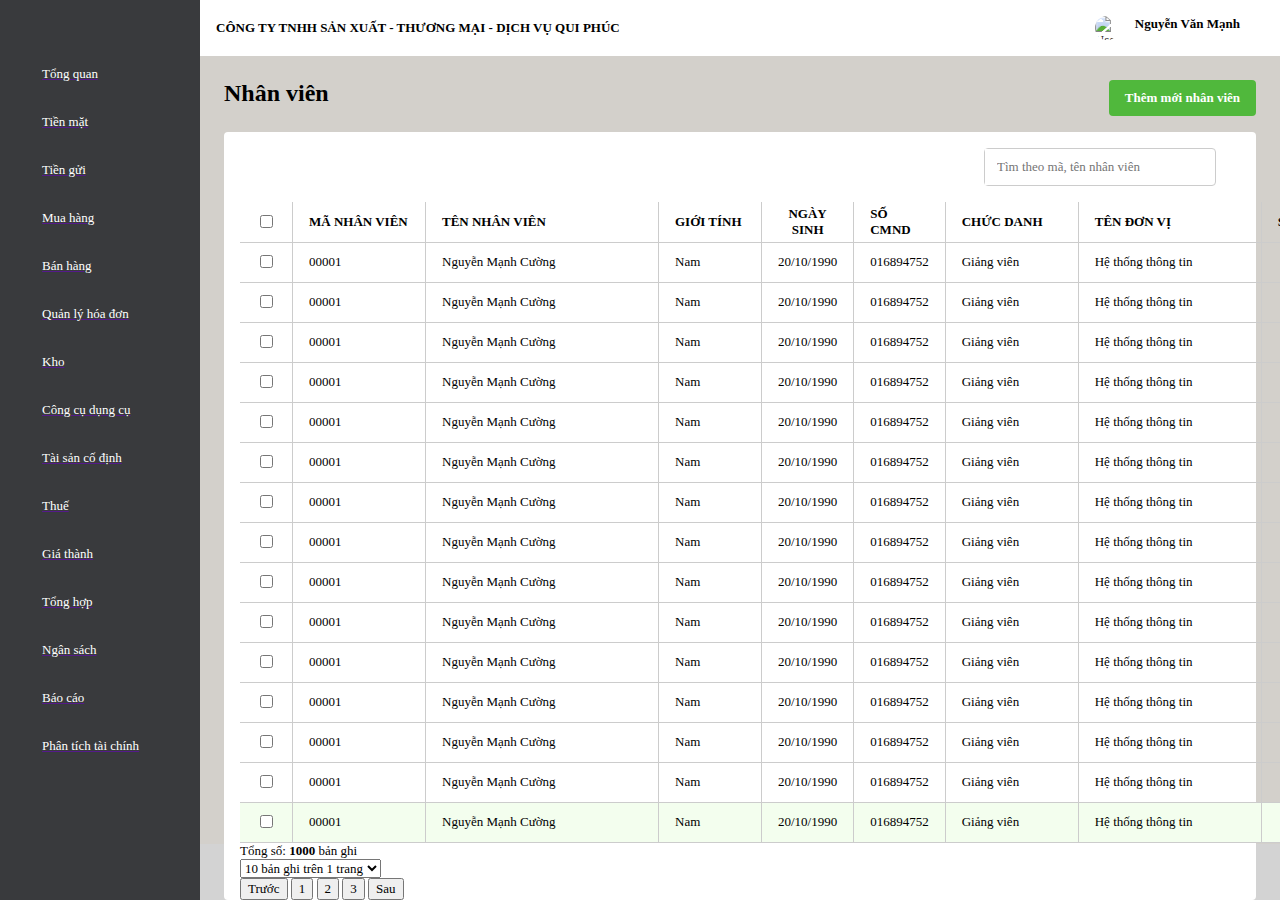
==== index.html @ eeb7179c "backup" ====
<!DOCTYPE html>
<html lang="en">
<head>
    <meta charset="UTF-8">
    <meta http-equiv="X-UA-Compatible" content="IE=edge">
    <meta name="viewport" content="width=device-width, initial-scale=1.0">
    <link rel="stylesheet" href="/css/main.css">
    <title>Document</title>
</head>
<body>
    <div class="header">
        <div class="header-left">
            <div class="sibar"></div>
            <img class="m-logo-icon" src="./assets/img/Logo_Module_TiengViet_White.66947422.svg" alt="">
                <!-- <div class="content-logo">KẾ TOÁN</div> -->
        </div>
        <div class="header-right">
            <div class="m-company-name">
                <div class="m-header-icon m-icon-24 m-icon-three-stripes"></div>
                <div class="m-branch-name">CÔNG TY TNHH SẢN XUẤT - THƯƠNG MẠI - DỊCH VỤ QUI PHÚC</div>
                <div class="m-navbar-icon m-icon-14 m-icon-chevron-down-bold"></div>
            </div>
            <div class="m-user-name">
                <div class="m-navbar-icon m-icon-24 m-icon-bell"></div>
                <img class="m-user-image" src="./assets/img/default-avatar.jpg" alt="User image" />
                <div class="m-user"> Nguyễn Văn Mạnh</div>
                <div class="m-navbar-icon m-icon-14 m-icon-chevron-down"></div>
                        
            </div>
        </div>


    </div>
    <div class="main">
        <div class="navbar">
            <div class="nav-item">
                <a href="" class="m-item-navbar">
                    <div class="m-item-icon m-icon-24 m-icon-dashboard"></div>
                    <div class="m-item-title">Tổng quan</div>
                </a>
            </div>
            <div class="nav-item">
                <a href="" class="m-item-navbar">
                    <div class="m-item-icon m-icon-24 m-icon-cash"></div>
                    <div class="m-item-title">Tiền mặt</div>
                </a>
            </div>
            <div class="nav-item">
                <a href="" class="m-item-navbar">
                    <div class="m-item-icon m-icon-24 m-icon-bank"></div>
                    <div class="m-item-title">Tiền gửi</div>
                </a>
            </div>
            <div class="nav-item">
                <a href="" class="m-item-navbar">
                    <div class="m-item-icon m-icon-24 m-icon-buy"></div>
                    <div class="m-item-title">Mua hàng</div>
                </a>
            </div>
            <div class="nav-item">
                <a href="" class="m-item-navbar">
                    <div class="m-item-icon m-icon-24 m-icon-sale"></div>
                    <div class="m-item-title">Bán hàng</div>
                </a>
            </div>
            <div class="nav-item">
                <a href="" class="m-item-navbar">
                    <div class="m-item-icon m-icon-24 m-icon-invoice"></div>
                    <div class="m-item-title">Quản lý hóa đơn</div>
                </a>
            </div>
            <div class="nav-item">
                <a href="" class="m-item-navbar">
                    <div class="m-item-icon m-icon-24 m-icon-stock"></div>
                    <div class="m-item-title">Kho</div>
                </a>
            </div>
            <div class="nav-item">
                <a href="" class="m-item-navbar">
                    <div class="m-item-icon m-icon-24 m-icon-tools"></div>
                    <div class="m-item-title">Công cụ dụng cụ</div>
                </a>
            </div>
            <div class="nav-item">
                <a href="" class="m-item-navbar">
                    <div class="m-item-icon m-icon-24 m-icon-fixed-assets"></div>
                    <div class="m-item-title">Tài sản cố định</div>
                </a>
            </div>
            <div class="nav-item">
                <a href="" class="m-item-navbar">
                    <div class="m-item-icon m-icon-24 m-icon-tax"></div>
                    <div class="m-item-title">Thuế</div>
                </a>
            </div>
            <div class="nav-item">
                <a href="" class="m-item-navbar">
                    <div class="m-item-icon m-icon-24 m-icon-price"></div>
                    <div class="m-item-title">Giá thành</div>
                </a>
            </div>
            <div class="nav-item">
                <a href="" class="m-item-navbar">
                    <div class="m-item-icon m-icon-24 m-icon-general"></div>
                    <div class="m-item-title">Tổng hợp</div>
                </a>
            </div>
            <div class="nav-item">
                <a href="" class="m-item-navbar">
                    <div class="m-item-icon m-icon-24 m-icon-budget"></div>
                    <div class="m-item-title">Ngân sách</div>
                </a>
            </div>
            <div class="nav-item">
                <a href="" class="m-item-navbar">
                    <div class="m-item-icon m-icon-24 m-icon-report"></div>
                    <div class="m-item-title">Báo cáo</div>
                </a>
            </div>
            <div class="nav-item">
                <a href="" class="m-item-navbar">
                    <div class="m-item-icon m-icon-24 m-icon-finance"></div>
                    <div class="m-item-title">Phân tích tài chính</div>
                </a>
            </div>

        </div>
        <div class="page-content">
            <div class="page-content-header">
                <div class="page-content-title">Nhân viên</div>
                <div class="page-content-insert-btn">
                    <button class="m-button  js-open">Thêm mới nhân viên</button>
                </div>
            </div>
            <div class="page-content-body">
                <div class="table-content" style="margin-top:16px ;">
                    <div class="m-search-area">
                        <div class="m-search-area-content">
                            <input type="text" class="m-border-input" placeholder="Tìm theo mã, tên nhân viên" />
                            <div class="m-icon-after-search m-icon-16 m-icon-search"></div>
                        </div>
                        <div class="m-refresh-btn m-icon-24 m-icon-refresh"></div>
                        
                    </div>
                    
                    <table class="m-table" >
                        <thead>
                            <tr>
                                <th class="text-align-center" >
                                    <input type="checkbox">
                                </th>
                                <th class="text-align-left" style="min-width:100px ;">Mã nhân viên</th>
                                <th class="text-align-left" style="min-width:200px ;" >Tên nhân viên</th>
                                <th class="text-align-left" style="min-width:70px ;">Giới tính</th>
                                <th class="text-align-center">Ngày sinh</th>
                                <th class="text-align-left">Số CMND</th>
                                <th class="text-align-left" style="min-width:100px ;">Chức danh</th>
                                <th class="text-align-left" style="min-width:150px ;">Tên đơn vị</th>
                                <th class="text-align-left" style="min-width:100px ;">Số tài khoản</th>
                                <th class="text-align-left" style="min-width:120px ;">Tên ngân hàng</th>
                                <th class="text-align-left" style="min-width:200px ;" >Chi nhánh ngân hàng</th>
                                <th class="text-align-center" >Chức năng</th>
                            </tr>
                        </thead>
                        <tbody>
                            <tr>
                                <td class="text-align-center">
                                    <input type="checkbox">
                                </td>
                                <td class="text-align-left">00001</td>
                                <td class="text-align-left">Nguyễn Mạnh Cường</td>
                                <td class="text-align-left">Nam</td>
                                <td class="text-align-center">20/10/1990</td>
                                <td class="text-align-left">016894752</td>
                                <td class="text-align-left">Giảng viên</td>
                                <td class="text-align-left">Hệ thống thông tin</td>
                                <td class="text-align-left"></td>
                                <td class="text-align-left"></td>
                                <td class="text-align-left"></td>
                                <td class="text-align-center">
                                    <button>Sửa</button>
                                    <button></button>
                                </td>
                            </tr>
                            <tr>
                                <td class="text-align-center">
                                    <input type="checkbox">
                                </td>
                                <td class="text-align-left">00001</td>
                                <td class="text-align-left">Nguyễn Mạnh Cường</td>
                                <td class="text-align-left">Nam</td>
                                <td class="text-align-center">20/10/1990</td>
                                <td class="text-align-left">016894752</td>
                                <td class="text-align-left">Giảng viên</td>
                                <td class="text-align-left">Hệ thống thông tin</td>
                                <td class="text-align-left"></td>
                                <td class="text-align-left"></td>
                                <td class="text-align-left"></td>
                                <td class="text-align-center">
                                    <button>Sửa</button>
                                    <button></button>
                                </td>
                            </tr>
                            <tr>
                                <td class="text-align-center">
                                    <input type="checkbox">
                                </td>
                                <td class="text-align-left">00001</td>
                                <td class="text-align-left">Nguyễn Mạnh Cường</td>
                                <td class="text-align-left">Nam</td>
                                <td class="text-align-center">20/10/1990</td>
                                <td class="text-align-left">016894752</td>
                                <td class="text-align-left">Giảng viên</td>
                                <td class="text-align-left">Hệ thống thông tin</td>
                                <td class="text-align-left"></td>
                                <td class="text-align-left"></td>
                                <td class="text-align-left"></td>
                                <td class="text-align-center">
                                    <button>Sửa</button>
                                    <button></button>
                                </td>
                            </tr>
                            <tr>
                                <td class="text-align-center">
                                    <input type="checkbox">
                                </td>
                                <td class="text-align-left">00001</td>
                                <td class="text-align-left">Nguyễn Mạnh Cường</td>
                                <td class="text-align-left">Nam</td>
                                <td class="text-align-center">20/10/1990</td>
                                <td class="text-align-left">016894752</td>
                                <td class="text-align-left">Giảng viên</td>
                                <td class="text-align-left">Hệ thống thông tin</td>
                                <td class="text-align-left"></td>
                                <td class="text-align-left"></td>
                                <td class="text-align-left"></td>
                                <td class="text-align-center">
                                    <button>Sửa</button>
                                    <button></button>
                                </td>
                            </tr>
                            <tr>
                                <td class="text-align-center">
                                    <input type="checkbox">
                                </td>
                                <td class="text-align-left">00001</td>
                                <td class="text-align-left">Nguyễn Mạnh Cường</td>
                                <td class="text-align-left">Nam</td>
                                <td class="text-align-center">20/10/1990</td>
                                <td class="text-align-left">016894752</td>
                                <td class="text-align-left">Giảng viên</td>
                                <td class="text-align-left">Hệ thống thông tin</td>
                                <td class="text-align-left"></td>
                                <td class="text-align-left"></td>
                                <td class="text-align-left"></td>
                                <td class="text-align-center">
                                    <button>Sửa</button>
                                    <button></button>
                                </td>
                            </tr>
                            <tr>
                                <td class="text-align-center">
                                    <input type="checkbox">
                                </td>
                                <td class="text-align-left">00001</td>
                                <td class="text-align-left">Nguyễn Mạnh Cường</td>
                                <td class="text-align-left">Nam</td>
                                <td class="text-align-center">20/10/1990</td>
                                <td class="text-align-left">016894752</td>
                                <td class="text-align-left">Giảng viên</td>
                                <td class="text-align-left">Hệ thống thông tin</td>
                                <td class="text-align-left"></td>
                                <td class="text-align-left"></td>
                                <td class="text-align-left"></td>
                                <td class="text-align-center">
                                    <button>Sửa</button>
                                    <button></button>
                                </td>
                            </tr>
                            <tr>
                                <td class="text-align-center">
                                    <input type="checkbox">
                                </td>
                                <td class="text-align-left">00001</td>
                                <td class="text-align-left">Nguyễn Mạnh Cường</td>
                                <td class="text-align-left">Nam</td>
                                <td class="text-align-center">20/10/1990</td>
                                <td class="text-align-left">016894752</td>
                                <td class="text-align-left">Giảng viên</td>
                                <td class="text-align-left">Hệ thống thông tin</td>
                                <td class="text-align-left"></td>
                                <td class="text-align-left"></td>
                                <td class="text-align-left"></td>
                                <td class="text-align-center">
                                    <button>Sửa</button>
                                    <button></button>
                                </td>
                            </tr>
                            <tr>
                                <td class="text-align-center">
                                    <input type="checkbox">
                                </td>
                                <td class="text-align-left">00001</td>
                                <td class="text-align-left">Nguyễn Mạnh Cường</td>
                                <td class="text-align-left">Nam</td>
                                <td class="text-align-center">20/10/1990</td>
                                <td class="text-align-left">016894752</td>
                                <td class="text-align-left">Giảng viên</td>
                                <td class="text-align-left">Hệ thống thông tin</td>
                                <td class="text-align-left"></td>
                                <td class="text-align-left"></td>
                                <td class="text-align-left"></td>
                                <td class="text-align-center">
                                    <button>Sửa</button>
                                    <button></button>
                                </td>
                            </tr>
                            <tr>
                                <td class="text-align-center">
                                    <input type="checkbox">
                                </td>
                                <td class="text-align-left">00001</td>
                                <td class="text-align-left">Nguyễn Mạnh Cường</td>
                                <td class="text-align-left">Nam</td>
                                <td class="text-align-center">20/10/1990</td>
                                <td class="text-align-left">016894752</td>
                                <td class="text-align-left">Giảng viên</td>
                                <td class="text-align-left">Hệ thống thông tin</td>
                                <td class="text-align-left"></td>
                                <td class="text-align-left"></td>
                                <td class="text-align-left"></td>
                                <td class="text-align-center">
                                    <button>Sửa</button>
                                    <button></button>
                                </td>
                            </tr>
                            <tr>
                                <td class="text-align-center">
                                    <input type="checkbox">
                                </td>
                                <td class="text-align-left">00001</td>
                                <td class="text-align-left">Nguyễn Mạnh Cường</td>
                                <td class="text-align-left">Nam</td>
                                <td class="text-align-center">20/10/1990</td>
                                <td class="text-align-left">016894752</td>
                                <td class="text-align-left">Giảng viên</td>
                                <td class="text-align-left">Hệ thống thông tin</td>
                                <td class="text-align-left"></td>
                                <td class="text-align-left"></td>
                                <td class="text-align-left"></td>
                                <td class="text-align-center">
                                    <button>Sửa</button>
                                    <button></button>
                                </td>
                            </tr>
                            <tr>
                                <td class="text-align-center">
                                    <input type="checkbox">
                                </td>
                                <td class="text-align-left">00001</td>
                                <td class="text-align-left">Nguyễn Mạnh Cường</td>
                                <td class="text-align-left">Nam</td>
                                <td class="text-align-center">20/10/1990</td>
                                <td class="text-align-left">016894752</td>
                                <td class="text-align-left">Giảng viên</td>
                                <td class="text-align-left">Hệ thống thông tin</td>
                                <td class="text-align-left"></td>
                                <td class="text-align-left"></td>
                                <td class="text-align-left"></td>
                                <td class="text-align-center">
                                    <button>Sửa</button>
                                    <button></button>
                                </td>
                            </tr>
                            <tr>
                                <td class="text-align-center">
                                    <input type="checkbox">
                                </td>
                                <td class="text-align-left">00001</td>
                                <td class="text-align-left">Nguyễn Mạnh Cường</td>
                                <td class="text-align-left">Nam</td>
                                <td class="text-align-center">20/10/1990</td>
                                <td class="text-align-left">016894752</td>
                                <td class="text-align-left">Giảng viên</td>
                                <td class="text-align-left">Hệ thống thông tin</td>
                                <td class="text-align-left"></td>
                                <td class="text-align-left"></td>
                                <td class="text-align-left"></td>
                                <td class="text-align-center">
                                    <button>Sửa</button>
                                    <button></button>
                                </td>
                            </tr>
                            <tr>
                                <td class="text-align-center">
                                    <input type="checkbox">
                                </td>
                                <td class="text-align-left">00001</td>
                                <td class="text-align-left">Nguyễn Mạnh Cường</td>
                                <td class="text-align-left">Nam</td>
                                <td class="text-align-center">20/10/1990</td>
                                <td class="text-align-left">016894752</td>
                                <td class="text-align-left">Giảng viên</td>
                                <td class="text-align-left">Hệ thống thông tin</td>
                                <td class="text-align-left"></td>
                                <td class="text-align-left"></td>
                                <td class="text-align-left"></td>
                                <td class="text-align-center">
                                    <button>Sửa</button>
                                    <button></button>
                                </td>
                            </tr>
                            <tr>
                                <td class="text-align-center">
                                    <input type="checkbox">
                                </td>
                                <td class="text-align-left">00001</td>
                                <td class="text-align-left">Nguyễn Mạnh Cường</td>
                                <td class="text-align-left">Nam</td>
                                <td class="text-align-center">20/10/1990</td>
                                <td class="text-align-left">016894752</td>
                                <td class="text-align-left">Giảng viên</td>
                                <td class="text-align-left">Hệ thống thông tin</td>
                                <td class="text-align-left"></td>
                                <td class="text-align-left"></td>
                                <td class="text-align-left"></td>
                                <td class="text-align-center">
                                    <button>Sửa</button>
                                    <button></button>
                                </td>
                            </tr>
                            
                            <tr class="m-row-selected">
                                <td class="text-align-center">
                                    <input type="checkbox">
                                </td>
                                <td class="text-align-left">00001</td>
                                <td class="text-align-left">Nguyễn Mạnh Cường</td>
                                <td class="text-align-left">Nam</td>
                                <td class="text-align-center">20/10/1990</td>
                                <td class="text-align-left">016894752</td>
                                <td class="text-align-left">Giảng viên</td>
                                <td class="text-align-left">Hệ thống thông tin</td>
                                <td class="text-align-left"></td>
                                <td class="text-align-left"></td>
                                <td class="text-align-left"></td>
                                <td class="text-align-center">
                                    <button>Sửa</button>
                                    <button></button>
                                </td>
                            </tr>
                        </tbody>
                    </table>
                    <div class="m-paging">
                        <div class="m-paging-left">
                            Tổng số: <b>1000</b> bản ghi
                        </div>
                        <div class="m-paging-right">
                            <div class="m-paging-right-option">
                                <select name="" id="">
                                    <option value="10">10 bản ghi trên 1 trang</option>
                                    <option value="20">20 bản ghi trên 1 trang</option>
                                    <option value="30">30 bản ghi trên 1 trang</option>
                                </select>
                            </div>
                            <div class="m-paging-right-page">
                                <button class="m-btn-first">Trước</button>
                                <button class="m-btn-first selected" >1</button>
                                <button class="m-btn-first">2</button>
                                <button class="m-btn-first">3</button>
                                <button class="m-btn-last ">Sau</button>
                            </div>
                        </div>
                    </div>
                </div>
            </div>
        </div>
        <div class="m-popup" id="popupInsert">
            <div class="m-popup-model"></div>
            <div class="m-popup-content">
                <div class="popup-header">
                    <div class="popup-title">
                        <div class="popup-title-name">Thông tin nhân viên</div>
                        <label class="m-popup-checkbox">
                            <input type="checkbox" class="m-input-checkbox-popup" />
                            <span class="m-input-checkbox-label">Là khách hàng</span>
                        </label>
                        <label class="m-popup-checkbox">
                            <input type="checkbox" class="m-input-checkbox-popup" />
                            <span class="m-input-checkbox-label">Là nhà cung cấp</span>
                        </label>
                    </div>
                    <div class="popup-close">
                        <div class="m-icon-24 m-icon-help" style="margin-right: 6px"></div>
                        <div class="m-icon-24 m-icon-close m-close-add-popup js-close" title="Đóng (ESC)"></div>
                    </div>
                </div>
                <div class="popup-content">
                    <form action="" id="m-form-employee">
                        <div class="m-form-content-4-col">
                            <div class="m-col-1">
                                <div class="m-layout-form-40-60">
                                    <div class="m-input-form-40 m-pr-6 m-pb-12">
                                        <div class="m-flex">
                                            <div class="m-input-title">Mã</div>
                                            <div class="m-input-title-require">&nbsp;*</div>
                                        </div>
                                        <input type="text" class="m-input-form m-input-require" name="EmployeeCode" maxlength="25" propName="EmployeeCode" />
                                    </div>
                                    <div class="m-input-form-60 m-pb-12">
                                        <div class="m-flex">
                                            <div class="m-input-title">Tên</div>
                                            <div class="m-input-title-require">&nbsp;*</div>
                                        </div>
                                        <input type="text" class="m-input-form m-input-require" name="EmployeeName" maxlength="128" propName="EmployeeName" />
                                    </div>
                                </div>
                            </div>
                            <div class="m-col-2">
                                <div class="m-layout-form-40-60">
                                    <div class="m-input-form-40 m-pr-6 m-pb-12">
                                        <div class="m-flex-wrap">
                                            <div class="m-input-title">Ngày sinh</div>
                                        </div>
                                        <input type="date" class="m-input-form" name="DateOfBirth" propName="DateOfBirth" />
                                    </div>
                                    <div class="m-input-form-60 m-pb-12">
                                        <div class="m-flex-wrap">
                                            <div class="m-input-title">Giới tính</div>
                                        </div>
                                        <div class="m-radio-group">
                                            <label class="m-con-radio">
                                                <input type="radio" class="m-input-radio" value="1" checked="che" name="Gender" />
                                                <span class="m-radio">
                                                    <span class="m-radio-border"></span>
                                                    <span class="m-radio-circle"></span>
                                                </span>
                                                <span class="m-radio-label">Nam</span>
                                            </label>
                                            <label class="m-con-radio">
                                                <input type="radio" class="m-input-radio" value="0" name="Gender" />
                                                <span class="m-radio">
                                                    <span class="m-radio-border"></span>
                                                    <span class="m-radio-circle"></span>
                                                </span>
                                                <span class="m-radio-label">Nữ</span>
                                            </label>
                                            <label class="m-con-radio">
                                                <input type="radio" class="m-input-radio" value="0" name="Gender" />
                                                <span class="m-radio">
                                                    <span class="m-radio-border"></span>
                                                    <span class="m-radio-circle"></span>
                                                </span>
                                                <span class="m-radio-label">Khác</span>
                                            </label>
                                        </div>
                                    </div>
                                    </div>
                            </div>
                        </div>
                        <div class="m-form-conten-2-col">
                                <div class="m-col-1">
    
                                    <div class="m-input-form-100 m-pb-12">
                                        <div class="m-flex">
                                            <div class="m-input-title">Đơn vị</div>
                                            <div class="m-input-title-require">&nbsp;*</div>
                                        </div>
                                        <div class="m-combo-box">
                                            <select name="" id="" class="m-input-form">
                                                        <option value="1">Phòng kế toán</option>
                                                        <option value="1">Phòng kế toán</option>
                                                        <option value="1">Phòng kế toán</option>
                                                    </select>
                                        </div>
                                    </div>
                                    <div class="m-input-form-100 m-pb-12">
                                        <div class="m-flex-wrap">
                                            <div class="m-input-title">Chức danh</div>
                                        </div>
                                        <input type="text" class="m-input-form" name="EmployeePosition" maxlength="128" propName="EmployeePosition" />
                                    </div>
                                </div>
                                <div class="m-col-2">
                                    
                                    <div class="m-layout-form-40-60">
                                    <div class="m-input-form-60 m-pr-6 m-pb-12">
                                        <div class="m-flex-wrap">
                                            <div class="m-input-title">Số CMND</div>
                                        </div>
                                        <input type="text" class="m-input-form" name="IdentityNumber" maxlength="20" propName="IdentityNumber" />
                                    </div>
                                    <div class="m-input-form-40 m-pb-12">
                                        <div class="m-flex-wrap">
                                            <div class="m-input-title">Ngày cấp</div>
                                        </div>
                                        <input type="date" class="m-input-form" name="IdentityDate" propName="IdentityDate" />
                                    </div>
                                    </div>
                                    <div class="m-input-form-100 m-pb-12">
                                        <div class="m-flex-wrap">
                                            <div class="m-input-title">Nơi cấp</div>
                                        </div>
                                        <input type="text" class="m-input-form" name="IdentityPlace" propName="IdentityPlace" />
                                    </div>
                                </div>
                        </div>
                        <div class="m-form-content-1-col">
                                <div class="m-input-form-100">
                                    <div class="m-flex-wrap">
                                        <div class="m-input-title">Địa chỉ</div>
                                    </div>
                                    <input type="text" class="m-input-form m-input-form-100 " name="Address" propName="Address" />
                                </div>
                        </div>
    
                        <div class="m-form-content-3-col">
                            <div class="m-input-form-33 m-pr-6" >
                                <div class="m-flex-wrap">
                                    <div class="m-input-title">ĐT di động</div>
                                </div>
                                <input type="text" class="m-input-form" name="TelephoneNumber" propName="TelephoneNumber" />
                            </div>
                            
                            <div class="m-input-form-33 m-pr-6" >
                                <div class="m-flex-wrap">
                                    <div class="m-input-title">ĐT cố định</div>
                                </div>
                                <input type="text" class="m-input-form" name="PhoneNumber" propName="PhoneNumber" />    
                            </div>
                            <div class="m-input-form-33 m-pr-6" >
                                <div class="m-flex-wrap">
                                    <div class="m-input-title">Email</div>
                                </div>
                                <input type="text" class="m-input-form" name="Email" propName="Email" />
                            </div>
                        </div>
    
                        <div class="m-form-content-3-col">
                            <div class="m-input-form-33 m-pr-6" >
                                <div class="m-flex-wrap">
                                    <div class="m-input-title">Tài khoản ngân hàng</div>
                                </div>
                                <input type="text" class="m-input-form" name="BankAccountNumber" propName="BankAccountNumber" />
                            </div>
                            <div class="m-input-form-33 m-pr-6" >
                                <div class="m-flex-wrap">
                                    <div class="m-input-title">Tên ngân hàng</div>
                                </div>
                                <input type="text" class="m-input-form" name="BankName" propName="BankName" />
                            </div>
                            <div class="m-input-form-33 m-pr-6" >
                                <div class="m-flex-wrap">
                                    <div class="m-input-title">Chi nhánh</div>
                                </div>
                                <input type="text" class="m-input-form" name="BankBranchName" propName="BankBranchName" />
                            </div>
                        </div> 
    
                        
    
    
    
                        <div class="m-form-footer">
                            <div class="m-form-part-cancel">
                                <button class=" m-btn js-close ">Hủy</button>
                            </div>
                            <div class="m-form-part-submit">
                                <button class=" m-btn">Cất</button>
                                <button class="m-button m-btn-insert-and-reload">Cất và Thêm</button>
                            </div>
                        </div>
                    </form>
                </div>
            </div>
        </div> 
    
    </div>
    <script>
        const openIF = document.querySelector('.js-open')
        const closeIF = document.querySelectorAll('.js-close')
        const popup = document.querySelector('.m-popup')
        function showFormInsert(){
                popup.classList.add('open')
        }
        function removeFormInsert(){
                popup.classList.remove('open')
        }
        openIF.addEventListener('click',showFormInsert)

        for( const i of closeIF)
            i.addEventListener('click',removeFormInsert)

    </script>
</body>

</html>
---- css/main.css ----
@import url(/css/components/button.css);
@import url(/css/components/input.css);
@import url(/css/components/icon.css);
@import url(/css/components/table.css);
@import url(/css/components/paging.css);
@import url(/css/components/dialog.css);
@import url(/css/components/search.css);
@import url(/css/components/popup.css);
/* Layout */
@import url(/css/layout/header.css);
@import url(/css/layout/navbar.css);
@import url(/css/layout/content.css);
@font-face {
    font-family:notosans-bold ;
    src: url(../assets/fonts/notosans-bold.3ede5aff.woff2);
}
@font-face {
    font-family:notosans-italic ;
    src: url(../assets/fonts/notosans-italic.1c1aaac9.woff2);
}
@font-face {
    font-family:notosans-regular ;
    src: url(../assets/fonts/notosans-regular.2cb88a13.woff2);
}
@font-face {
    font-family:notosans-simidbold ;
    src: url(../assets/fonts/notosans-semibold.df3e6dc4.woff2);
}

body{
    margin: 0;
    font-family:notosans-regular;
    font-size: 13px;
}
*{
    font-family: inherit;
    font-size: inherit;
}
.main{
    width: 100%;
    height: calc(100vh - 56px);
    background-color: bisque;
}
.m-pr-6 {
    padding-right: 6px;
  }
  
  .m-pb-12 {
    padding-bottom: 12px;
  }
   
  .m-ml-8 {
    margin-left: 8px;
  }
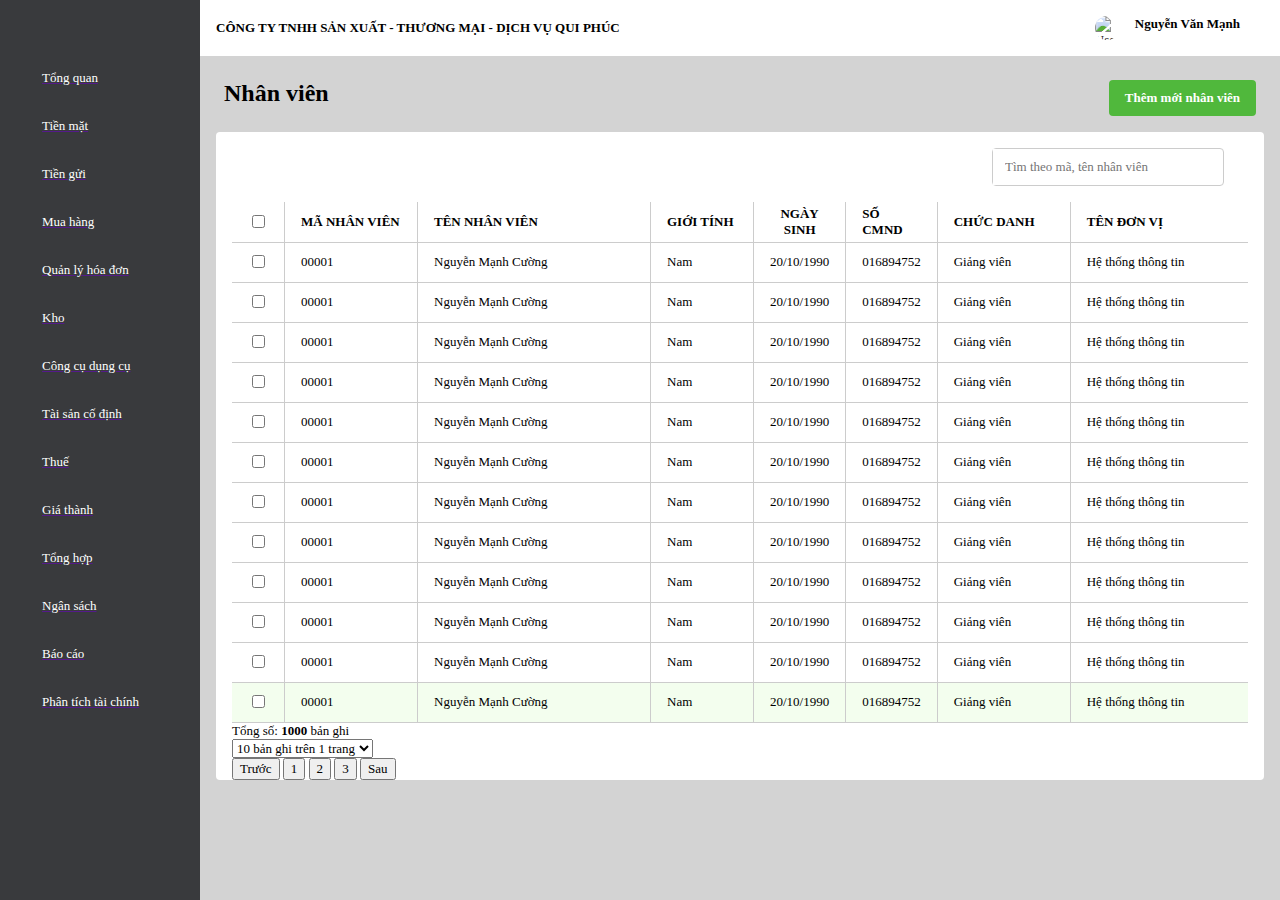
==== commit ebeb38a6: "Bo xung form chi tiet nhan vien" ====
--- a/index.html
+++ b/index.html
@@ -9,12 +9,6 @@
 </head>
 <body>
     <div class="header">
-        <div class="header-left">
-            <div class="sibar"></div>
-            <img class="m-logo-icon" src="./assets/img/Logo_Module_TiengViet_White.66947422.svg" alt="">
-                <!-- <div class="content-logo">KẾ TOÁN</div> -->
-        </div>
-        <div class="header-right">
             <div class="m-company-name">
                 <div class="m-header-icon m-icon-24 m-icon-three-stripes"></div>
                 <div class="m-branch-name">CÔNG TY TNHH SẢN XUẤT - THƯƠNG MẠI - DỊCH VỤ QUI PHÚC</div>
@@ -25,107 +19,101 @@
                 <img class="m-user-image" src="./assets/img/default-avatar.jpg" alt="User image" />
                 <div class="m-user"> Nguyễn Văn Mạnh</div>
                 <div class="m-navbar-icon m-icon-14 m-icon-chevron-down"></div>
-                        
             </div>
-        </div>
-
-
     </div>
-    <div class="main">
-        <div class="navbar">
-            <div class="nav-item">
-                <a href="" class="m-item-navbar">
-                    <div class="m-item-icon m-icon-24 m-icon-dashboard"></div>
-                    <div class="m-item-title">Tổng quan</div>
-                </a>
-            </div>
-            <div class="nav-item">
-                <a href="" class="m-item-navbar">
-                    <div class="m-item-icon m-icon-24 m-icon-cash"></div>
-                    <div class="m-item-title">Tiền mặt</div>
-                </a>
-            </div>
-            <div class="nav-item">
-                <a href="" class="m-item-navbar">
-                    <div class="m-item-icon m-icon-24 m-icon-bank"></div>
-                    <div class="m-item-title">Tiền gửi</div>
-                </a>
-            </div>
-            <div class="nav-item">
-                <a href="" class="m-item-navbar">
-                    <div class="m-item-icon m-icon-24 m-icon-buy"></div>
-                    <div class="m-item-title">Mua hàng</div>
-                </a>
-            </div>
-            <div class="nav-item">
-                <a href="" class="m-item-navbar">
-                    <div class="m-item-icon m-icon-24 m-icon-sale"></div>
-                    <div class="m-item-title">Bán hàng</div>
-                </a>
-            </div>
-            <div class="nav-item">
-                <a href="" class="m-item-navbar">
-                    <div class="m-item-icon m-icon-24 m-icon-invoice"></div>
-                    <div class="m-item-title">Quản lý hóa đơn</div>
-                </a>
-            </div>
-            <div class="nav-item">
-                <a href="" class="m-item-navbar">
-                    <div class="m-item-icon m-icon-24 m-icon-stock"></div>
-                    <div class="m-item-title">Kho</div>
-                </a>
-            </div>
-            <div class="nav-item">
-                <a href="" class="m-item-navbar">
-                    <div class="m-item-icon m-icon-24 m-icon-tools"></div>
-                    <div class="m-item-title">Công cụ dụng cụ</div>
-                </a>
-            </div>
-            <div class="nav-item">
-                <a href="" class="m-item-navbar">
-                    <div class="m-item-icon m-icon-24 m-icon-fixed-assets"></div>
-                    <div class="m-item-title">Tài sản cố định</div>
-                </a>
-            </div>
-            <div class="nav-item">
-                <a href="" class="m-item-navbar">
-                    <div class="m-item-icon m-icon-24 m-icon-tax"></div>
-                    <div class="m-item-title">Thuế</div>
-                </a>
-            </div>
-            <div class="nav-item">
-                <a href="" class="m-item-navbar">
-                    <div class="m-item-icon m-icon-24 m-icon-price"></div>
-                    <div class="m-item-title">Giá thành</div>
-                </a>
-            </div>
-            <div class="nav-item">
-                <a href="" class="m-item-navbar">
-                    <div class="m-item-icon m-icon-24 m-icon-general"></div>
-                    <div class="m-item-title">Tổng hợp</div>
-                </a>
-            </div>
-            <div class="nav-item">
-                <a href="" class="m-item-navbar">
-                    <div class="m-item-icon m-icon-24 m-icon-budget"></div>
-                    <div class="m-item-title">Ngân sách</div>
-                </a>
-            </div>
-            <div class="nav-item">
-                <a href="" class="m-item-navbar">
-                    <div class="m-item-icon m-icon-24 m-icon-report"></div>
-                    <div class="m-item-title">Báo cáo</div>
-                </a>
-            </div>
-            <div class="nav-item">
-                <a href="" class="m-item-navbar">
-                    <div class="m-item-icon m-icon-24 m-icon-finance"></div>
-                    <div class="m-item-title">Phân tích tài chính</div>
-                </a>
-            </div>
-
-        </div>
-        <div class="page-content">
+    <div class="navbar">
+        <div class="nav-logo">
+            <div class="sibar"></div>
+            <img class="m-logo-icon" src="./assets/img/Logo_Module_TiengViet_White.66947422.svg" alt="">
+        </div>
+        <div class="nav-item">
+            <a href="" class="m-item-navbar">
+                <div class="m-item-icon m-icon-24 m-icon-dashboard"></div>
+                <div class="m-item-title">Tổng quan</div>
+            </a>
+        </div>
+        <div class="nav-item">
+            <a href="" class="m-item-navbar">
+                <div class="m-item-icon m-icon-24 m-icon-cash"></div>
+                <div class="m-item-title">Tiền mặt</div>
+            </a>
+        </div>
+        <div class="nav-item">
+            <a href="" class="m-item-navbar">
+                <div class="m-item-icon m-icon-24 m-icon-bank"></div>
+                <div class="m-item-title">Tiền gửi</div>
+            </a>
+        </div>
+        <div class="nav-item">
+            <a href="" class="m-item-navbar">
+                <div class="m-item-icon m-icon-24 m-icon-buy"></div>
+                <div class="m-item-title">Mua hàng</div>
+            </a>
+        </div>
+        
+        <div class="nav-item">
+            <a href="" class="m-item-navbar">
+                <div class="m-item-icon m-icon-24 m-icon-invoice"></div>
+                <div class="m-item-title">Quản lý hóa đơn</div>
+            </a>
+        </div>
+        <div class="nav-item">
+            <a href="" class="m-item-navbar">
+                <div class="m-item-icon m-icon-24 m-icon-stock"></div>
+                <div class="m-item-title">Kho</div>
+            </a>
+        </div>
+        <div class="nav-item">
+            <a href="" class="m-item-navbar">
+                <div class="m-item-icon m-icon-24 m-icon-tools"></div>
+                <div class="m-item-title">Công cụ dụng cụ</div>
+            </a>
+        </div>
+        <div class="nav-item">
+            <a href="" class="m-item-navbar">
+                <div class="m-item-icon m-icon-24 m-icon-fixed-assets"></div>
+                <div class="m-item-title">Tài sản cố định</div>
+            </a>
+        </div>
+        <div class="nav-item">
+            <a href="" class="m-item-navbar">
+                <div class="m-item-icon m-icon-24 m-icon-tax"></div>
+                <div class="m-item-title">Thuế</div>
+            </a>
+        </div>
+        <div class="nav-item">
+            <a href="" class="m-item-navbar">
+                <div class="m-item-icon m-icon-24 m-icon-price"></div>
+                <div class="m-item-title">Giá thành</div>
+            </a>
+        </div>
+        <div class="nav-item">
+            <a href="" class="m-item-navbar">
+                <div class="m-item-icon m-icon-24 m-icon-general"></div>
+                <div class="m-item-title">Tổng hợp</div>
+            </a>
+        </div>
+        <div class="nav-item">
+            <a href="" class="m-item-navbar">
+                <div class="m-item-icon m-icon-24 m-icon-budget"></div>
+                <div class="m-item-title">Ngân sách</div>
+            </a>
+        </div>
+        <div class="nav-item">
+            <a href="" class="m-item-navbar">
+                <div class="m-item-icon m-icon-24 m-icon-report"></div>
+                <div class="m-item-title">Báo cáo</div>
+            </a>
+        </div>
+        <div class="nav-item">
+            <a href="" class="m-item-navbar">
+                <div class="m-item-icon m-icon-24 m-icon-finance"></div>
+                <div class="m-item-title">Phân tích tài chính</div>
+            </a>
+        </div>
+
+    </div>
+    <div class="page-content">
             <div class="page-content-header">
                 <div class="page-content-title">Nhân viên</div>
                 <div class="page-content-insert-btn">
@@ -134,6 +122,7 @@
             </div>
             <div class="page-content-body">
                 <div class="table-content" style="margin-top:16px ;">
+
                     <div class="m-search-area">
                         <div class="m-search-area-content">
                             <input type="text" class="m-border-input" placeholder="Tìm theo mã, tên nhân viên" />
@@ -142,8 +131,9 @@
                         <div class="m-refresh-btn m-icon-24 m-icon-refresh"></div>
                         
                     </div>
-                    
-                    <table class="m-table" >
+
+                    <div class="main-table">
+                        <table class="m-table" >
                         <thead>
                             <tr>
                                 <th class="text-align-center" >
@@ -159,7 +149,7 @@
                                 <th class="text-align-left" style="min-width:100px ;">Số tài khoản</th>
                                 <th class="text-align-left" style="min-width:120px ;">Tên ngân hàng</th>
                                 <th class="text-align-left" style="min-width:200px ;" >Chi nhánh ngân hàng</th>
-                                <th class="text-align-center" >Chức năng</th>
+                                <th class="text-align-center m-func-col" style="min-width:100px ;" >Chức năng</th>
                             </tr>
                         </thead>
                         <tbody>
@@ -174,257 +164,201 @@
                                 <td class="text-align-left">016894752</td>
                                 <td class="text-align-left">Giảng viên</td>
                                 <td class="text-align-left">Hệ thống thông tin</td>
-                                <td class="text-align-left"></td>
-                                <td class="text-align-left"></td>
-                                <td class="text-align-left"></td>
-                                <td class="text-align-center">
-                                    <button>Sửa</button>
-                                    <button></button>
-                                </td>
-                            </tr>
-                            <tr>
-                                <td class="text-align-center">
-                                    <input type="checkbox">
-                                </td>
-                                <td class="text-align-left">00001</td>
-                                <td class="text-align-left">Nguyễn Mạnh Cường</td>
-                                <td class="text-align-left">Nam</td>
-                                <td class="text-align-center">20/10/1990</td>
-                                <td class="text-align-left">016894752</td>
-                                <td class="text-align-left">Giảng viên</td>
-                                <td class="text-align-left">Hệ thống thông tin</td>
-                                <td class="text-align-left"></td>
-                                <td class="text-align-left"></td>
-                                <td class="text-align-left"></td>
-                                <td class="text-align-center">
-                                    <button>Sửa</button>
-                                    <button></button>
-                                </td>
-                            </tr>
-                            <tr>
-                                <td class="text-align-center">
-                                    <input type="checkbox">
-                                </td>
-                                <td class="text-align-left">00001</td>
-                                <td class="text-align-left">Nguyễn Mạnh Cường</td>
-                                <td class="text-align-left">Nam</td>
-                                <td class="text-align-center">20/10/1990</td>
-                                <td class="text-align-left">016894752</td>
-                                <td class="text-align-left">Giảng viên</td>
-                                <td class="text-align-left">Hệ thống thông tin</td>
-                                <td class="text-align-left"></td>
-                                <td class="text-align-left"></td>
-                                <td class="text-align-left"></td>
-                                <td class="text-align-center">
-                                    <button>Sửa</button>
-                                    <button></button>
-                                </td>
-                            </tr>
-                            <tr>
-                                <td class="text-align-center">
-                                    <input type="checkbox">
-                                </td>
-                                <td class="text-align-left">00001</td>
-                                <td class="text-align-left">Nguyễn Mạnh Cường</td>
-                                <td class="text-align-left">Nam</td>
-                                <td class="text-align-center">20/10/1990</td>
-                                <td class="text-align-left">016894752</td>
-                                <td class="text-align-left">Giảng viên</td>
-                                <td class="text-align-left">Hệ thống thông tin</td>
-                                <td class="text-align-left"></td>
-                                <td class="text-align-left"></td>
-                                <td class="text-align-left"></td>
-                                <td class="text-align-center">
-                                    <button>Sửa</button>
-                                    <button></button>
-                                </td>
-                            </tr>
-                            <tr>
-                                <td class="text-align-center">
-                                    <input type="checkbox">
-                                </td>
-                                <td class="text-align-left">00001</td>
-                                <td class="text-align-left">Nguyễn Mạnh Cường</td>
-                                <td class="text-align-left">Nam</td>
-                                <td class="text-align-center">20/10/1990</td>
-                                <td class="text-align-left">016894752</td>
-                                <td class="text-align-left">Giảng viên</td>
-                                <td class="text-align-left">Hệ thống thông tin</td>
-                                <td class="text-align-left"></td>
-                                <td class="text-align-left"></td>
-                                <td class="text-align-left"></td>
-                                <td class="text-align-center">
-                                    <button>Sửa</button>
-                                    <button></button>
-                                </td>
-                            </tr>
-                            <tr>
-                                <td class="text-align-center">
-                                    <input type="checkbox">
-                                </td>
-                                <td class="text-align-left">00001</td>
-                                <td class="text-align-left">Nguyễn Mạnh Cường</td>
-                                <td class="text-align-left">Nam</td>
-                                <td class="text-align-center">20/10/1990</td>
-                                <td class="text-align-left">016894752</td>
-                                <td class="text-align-left">Giảng viên</td>
-                                <td class="text-align-left">Hệ thống thông tin</td>
-                                <td class="text-align-left"></td>
-                                <td class="text-align-left"></td>
-                                <td class="text-align-left"></td>
-                                <td class="text-align-center">
-                                    <button>Sửa</button>
-                                    <button></button>
-                                </td>
-                            </tr>
-                            <tr>
-                                <td class="text-align-center">
-                                    <input type="checkbox">
-                                </td>
-                                <td class="text-align-left">00001</td>
-                                <td class="text-align-left">Nguyễn Mạnh Cường</td>
-                                <td class="text-align-left">Nam</td>
-                                <td class="text-align-center">20/10/1990</td>
-                                <td class="text-align-left">016894752</td>
-                                <td class="text-align-left">Giảng viên</td>
-                                <td class="text-align-left">Hệ thống thông tin</td>
-                                <td class="text-align-left"></td>
-                                <td class="text-align-left"></td>
-                                <td class="text-align-left"></td>
-                                <td class="text-align-center">
-                                    <button>Sửa</button>
-                                    <button></button>
-                                </td>
-                            </tr>
-                            <tr>
-                                <td class="text-align-center">
-                                    <input type="checkbox">
-                                </td>
-                                <td class="text-align-left">00001</td>
-                                <td class="text-align-left">Nguyễn Mạnh Cường</td>
-                                <td class="text-align-left">Nam</td>
-                                <td class="text-align-center">20/10/1990</td>
-                                <td class="text-align-left">016894752</td>
-                                <td class="text-align-left">Giảng viên</td>
-                                <td class="text-align-left">Hệ thống thông tin</td>
-                                <td class="text-align-left"></td>
-                                <td class="text-align-left"></td>
-                                <td class="text-align-left"></td>
-                                <td class="text-align-center">
-                                    <button>Sửa</button>
-                                    <button></button>
-                                </td>
-                            </tr>
-                            <tr>
-                                <td class="text-align-center">
-                                    <input type="checkbox">
-                                </td>
-                                <td class="text-align-left">00001</td>
-                                <td class="text-align-left">Nguyễn Mạnh Cường</td>
-                                <td class="text-align-left">Nam</td>
-                                <td class="text-align-center">20/10/1990</td>
-                                <td class="text-align-left">016894752</td>
-                                <td class="text-align-left">Giảng viên</td>
-                                <td class="text-align-left">Hệ thống thông tin</td>
-                                <td class="text-align-left"></td>
-                                <td class="text-align-left"></td>
-                                <td class="text-align-left"></td>
-                                <td class="text-align-center">
-                                    <button>Sửa</button>
-                                    <button></button>
-                                </td>
-                            </tr>
-                            <tr>
-                                <td class="text-align-center">
-                                    <input type="checkbox">
-                                </td>
-                                <td class="text-align-left">00001</td>
-                                <td class="text-align-left">Nguyễn Mạnh Cường</td>
-                                <td class="text-align-left">Nam</td>
-                                <td class="text-align-center">20/10/1990</td>
-                                <td class="text-align-left">016894752</td>
-                                <td class="text-align-left">Giảng viên</td>
-                                <td class="text-align-left">Hệ thống thông tin</td>
-                                <td class="text-align-left"></td>
-                                <td class="text-align-left"></td>
-                                <td class="text-align-left"></td>
-                                <td class="text-align-center">
-                                    <button>Sửa</button>
-                                    <button></button>
-                                </td>
-                            </tr>
-                            <tr>
-                                <td class="text-align-center">
-                                    <input type="checkbox">
-                                </td>
-                                <td class="text-align-left">00001</td>
-                                <td class="text-align-left">Nguyễn Mạnh Cường</td>
-                                <td class="text-align-left">Nam</td>
-                                <td class="text-align-center">20/10/1990</td>
-                                <td class="text-align-left">016894752</td>
-                                <td class="text-align-left">Giảng viên</td>
-                                <td class="text-align-left">Hệ thống thông tin</td>
-                                <td class="text-align-left"></td>
-                                <td class="text-align-left"></td>
-                                <td class="text-align-left"></td>
-                                <td class="text-align-center">
-                                    <button>Sửa</button>
-                                    <button></button>
-                                </td>
-                            </tr>
-                            <tr>
-                                <td class="text-align-center">
-                                    <input type="checkbox">
-                                </td>
-                                <td class="text-align-left">00001</td>
-                                <td class="text-align-left">Nguyễn Mạnh Cường</td>
-                                <td class="text-align-left">Nam</td>
-                                <td class="text-align-center">20/10/1990</td>
-                                <td class="text-align-left">016894752</td>
-                                <td class="text-align-left">Giảng viên</td>
-                                <td class="text-align-left">Hệ thống thông tin</td>
-                                <td class="text-align-left"></td>
-                                <td class="text-align-left"></td>
-                                <td class="text-align-left"></td>
-                                <td class="text-align-center">
-                                    <button>Sửa</button>
-                                    <button></button>
-                                </td>
-                            </tr>
-                            <tr>
-                                <td class="text-align-center">
-                                    <input type="checkbox">
-                                </td>
-                                <td class="text-align-left">00001</td>
-                                <td class="text-align-left">Nguyễn Mạnh Cường</td>
-                                <td class="text-align-left">Nam</td>
-                                <td class="text-align-center">20/10/1990</td>
-                                <td class="text-align-left">016894752</td>
-                                <td class="text-align-left">Giảng viên</td>
-                                <td class="text-align-left">Hệ thống thông tin</td>
-                                <td class="text-align-left"></td>
-                                <td class="text-align-left"></td>
-                                <td class="text-align-left"></td>
-                                <td class="text-align-center">
-                                    <button>Sửa</button>
-                                    <button></button>
-                                </td>
-                            </tr>
-                            <tr>
-                                <td class="text-align-center">
-                                    <input type="checkbox">
-                                </td>
-                                <td class="text-align-left">00001</td>
-                                <td class="text-align-left">Nguyễn Mạnh Cường</td>
-                                <td class="text-align-left">Nam</td>
-                                <td class="text-align-center">20/10/1990</td>
-                                <td class="text-align-left">016894752</td>
-                                <td class="text-align-left">Giảng viên</td>
-                                <td class="text-align-left">Hệ thống thông tin</td>
-                                <td class="text-align-left"></td>
-                                <td class="text-align-left"></td>
-                                <td class="text-align-left"></td>
-                                <td class="text-align-center">
+                                <td class="text-align-left">01258456</td>
+                                <td class="text-align-left">BIDV</td>
+                                <td class="text-align-left">Từ Liêm - Hà Nội</td>
+                                <td class="text-align-center m-func-col">
+                                    <button>Sửa</button>
+                                    <button></button>
+                                </td>
+                            </tr>
+                            
+                            <tr>
+                                <td class="text-align-center">
+                                    <input type="checkbox">
+                                </td>
+                                <td class="text-align-left">00001</td>
+                                <td class="text-align-left">Nguyễn Mạnh Cường</td>
+                                <td class="text-align-left">Nam</td>
+                                <td class="text-align-center">20/10/1990</td>
+                                <td class="text-align-left">016894752</td>
+                                <td class="text-align-left">Giảng viên</td>
+                                <td class="text-align-left">Hệ thống thông tin</td>
+                                <td class="text-align-left"></td>
+                                <td class="text-align-left"></td>
+                                <td class="text-align-left"></td>
+                                <td class="text-align-center  ">
+                                    <button>Sửa</button>
+                                    <button></button>
+                                </td>
+                            </tr>
+                            <tr>
+                                <td class="text-align-center">
+                                    <input type="checkbox">
+                                </td>
+                                <td class="text-align-left">00001</td>
+                                <td class="text-align-left">Nguyễn Mạnh Cường</td>
+                                <td class="text-align-left">Nam</td>
+                                <td class="text-align-center">20/10/1990</td>
+                                <td class="text-align-left">016894752</td>
+                                <td class="text-align-left">Giảng viên</td>
+                                <td class="text-align-left">Hệ thống thông tin</td>
+                                <td class="text-align-left"></td>
+                                <td class="text-align-left"></td>
+                                <td class="text-align-left"></td>
+                                <td class="text-align-center  ">
+                                    <button>Sửa</button>
+                                    <button></button>
+                                </td>
+                            </tr>
+                            <tr>
+                                <td class="text-align-center">
+                                    <input type="checkbox">
+                                </td>
+                                <td class="text-align-left">00001</td>
+                                <td class="text-align-left">Nguyễn Mạnh Cường</td>
+                                <td class="text-align-left">Nam</td>
+                                <td class="text-align-center">20/10/1990</td>
+                                <td class="text-align-left">016894752</td>
+                                <td class="text-align-left">Giảng viên</td>
+                                <td class="text-align-left">Hệ thống thông tin</td>
+                                <td class="text-align-left"></td>
+                                <td class="text-align-left"></td>
+                                <td class="text-align-left"></td>
+                                <td class="text-align-center  ">
+                                    <button>Sửa</button>
+                                    <button></button>
+                                </td>
+                            </tr>
+                            <tr>
+                                <td class="text-align-center">
+                                    <input type="checkbox">
+                                </td>
+                                <td class="text-align-left">00001</td>
+                                <td class="text-align-left">Nguyễn Mạnh Cường</td>
+                                <td class="text-align-left">Nam</td>
+                                <td class="text-align-center">20/10/1990</td>
+                                <td class="text-align-left">016894752</td>
+                                <td class="text-align-left">Giảng viên</td>
+                                <td class="text-align-left">Hệ thống thông tin</td>
+                                <td class="text-align-left"></td>
+                                <td class="text-align-left"></td>
+                                <td class="text-align-left"></td>
+                                <td class="text-align-center  ">
+                                    <button>Sửa</button>
+                                    <button></button>
+                                </td>
+                            </tr>
+                            <tr>
+                                <td class="text-align-center">
+                                    <input type="checkbox">
+                                </td>
+                                <td class="text-align-left">00001</td>
+                                <td class="text-align-left">Nguyễn Mạnh Cường</td>
+                                <td class="text-align-left">Nam</td>
+                                <td class="text-align-center">20/10/1990</td>
+                                <td class="text-align-left">016894752</td>
+                                <td class="text-align-left">Giảng viên</td>
+                                <td class="text-align-left">Hệ thống thông tin</td>
+                                <td class="text-align-left"></td>
+                                <td class="text-align-left"></td>
+                                <td class="text-align-left"></td>
+                                <td class="text-align-center  ">
+                                    <button>Sửa</button>
+                                    <button></button>
+                                </td>
+                            </tr>
+                            <tr>
+                                <td class="text-align-center">
+                                    <input type="checkbox">
+                                </td>
+                                <td class="text-align-left">00001</td>
+                                <td class="text-align-left">Nguyễn Mạnh Cường</td>
+                                <td class="text-align-left">Nam</td>
+                                <td class="text-align-center">20/10/1990</td>
+                                <td class="text-align-left">016894752</td>
+                                <td class="text-align-left">Giảng viên</td>
+                                <td class="text-align-left">Hệ thống thông tin</td>
+                                <td class="text-align-left"></td>
+                                <td class="text-align-left"></td>
+                                <td class="text-align-left"></td>
+                                <td class="text-align-center  ">
+                                    <button>Sửa</button>
+                                    <button></button>
+                                </td>
+                            </tr>
+                            <tr>
+                                <td class="text-align-center">
+                                    <input type="checkbox">
+                                </td>
+                                <td class="text-align-left">00001</td>
+                                <td class="text-align-left">Nguyễn Mạnh Cường</td>
+                                <td class="text-align-left">Nam</td>
+                                <td class="text-align-center">20/10/1990</td>
+                                <td class="text-align-left">016894752</td>
+                                <td class="text-align-left">Giảng viên</td>
+                                <td class="text-align-left">Hệ thống thông tin</td>
+                                <td class="text-align-left"></td>
+                                <td class="text-align-left"></td>
+                                <td class="text-align-left"></td>
+                                <td class="text-align-center  ">
+                                    <button>Sửa</button>
+                                    <button></button>
+                                </td>
+                            </tr>
+                            <tr>
+                                <td class="text-align-center">
+                                    <input type="checkbox">
+                                </td>
+                                <td class="text-align-left">00001</td>
+                                <td class="text-align-left">Nguyễn Mạnh Cường</td>
+                                <td class="text-align-left">Nam</td>
+                                <td class="text-align-center">20/10/1990</td>
+                                <td class="text-align-left">016894752</td>
+                                <td class="text-align-left">Giảng viên</td>
+                                <td class="text-align-left">Hệ thống thông tin</td>
+                                <td class="text-align-left"></td>
+                                <td class="text-align-left"></td>
+                                <td class="text-align-left"></td>
+                                <td class="text-align-center  ">
+                                    <button>Sửa</button>
+                                    <button></button>
+                                </td>
+                            </tr>
+                            <tr>
+                                <td class="text-align-center">
+                                    <input type="checkbox">
+                                </td>
+                                <td class="text-align-left">00001</td>
+                                <td class="text-align-left">Nguyễn Mạnh Cường</td>
+                                <td class="text-align-left">Nam</td>
+                                <td class="text-align-center">20/10/1990</td>
+                                <td class="text-align-left">016894752</td>
+                                <td class="text-align-left">Giảng viên</td>
+                                <td class="text-align-left">Hệ thống thông tin</td>
+                                <td class="text-align-left"></td>
+                                <td class="text-align-left"></td>
+                                <td class="text-align-left"></td>
+                                <td class="text-align-center  ">
+                                    <button>Sửa</button>
+                                    <button></button>
+                                </td>
+                            </tr>
+                            <tr>
+                                <td class="text-align-center">
+                                    <input type="checkbox">
+                                </td>
+                                <td class="text-align-left">00001</td>
+                                <td class="text-align-left">Nguyễn Mạnh Cường</td>
+                                <td class="text-align-left">Nam</td>
+                                <td class="text-align-center">20/10/1990</td>
+                                <td class="text-align-left">016894752</td>
+                                <td class="text-align-left">Giảng viên</td>
+                                <td class="text-align-left">Hệ thống thông tin</td>
+                                <td class="text-align-left"></td>
+                                <td class="text-align-left"></td>
+                                <td class="text-align-left"></td>
+                                <td class="text-align-center  ">
                                     <button>Sửa</button>
                                     <button></button>
                                 </td>
@@ -444,13 +378,15 @@
                                 <td class="text-align-left"></td>
                                 <td class="text-align-left"></td>
                                 <td class="text-align-left"></td>
-                                <td class="text-align-center">
+                                <td class="text-align-center  ">
                                     <button>Sửa</button>
                                     <button></button>
                                 </td>
                             </tr>
                         </tbody>
-                    </table>
+                        </table>
+                    </div>
+
                     <div class="m-paging">
                         <div class="m-paging-left">
                             Tổng số: <b>1000</b> bản ghi
@@ -472,9 +408,10 @@
                             </div>
                         </div>
                     </div>
+
                 </div>
             </div>
-        </div>
+    
         <div class="m-popup" id="popupInsert">
             <div class="m-popup-model"></div>
             <div class="m-popup-content">
@@ -657,10 +594,6 @@
                             </div>
                         </div> 
     
-                        
-    
-    
-    
                         <div class="m-form-footer">
                             <div class="m-form-part-cancel">
                                 <button class=" m-btn js-close ">Hủy</button>
--- a/css/main.css
+++ b/css/main.css
@@ -36,11 +36,7 @@
     font-family: inherit;
     font-size: inherit;
 }
-.main{
-    width: 100%;
-    height: calc(100vh - 56px);
-    background-color: bisque;
-}
+
 .m-pr-6 {
     padding-right: 6px;
   }
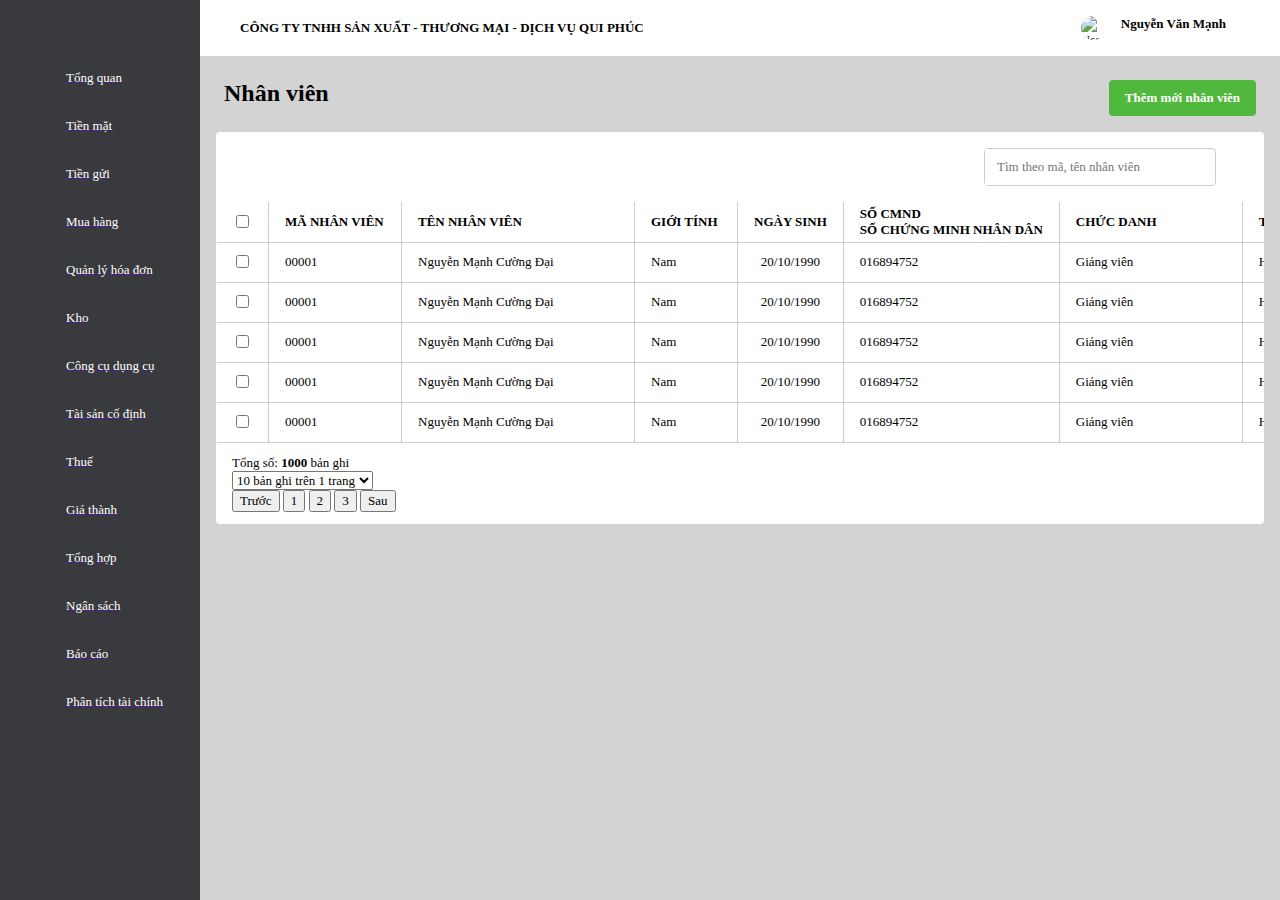
==== commit 903ddc6b: "Cap nhat chuc nang progress khi loading du lieu" ====
--- a/index.html
+++ b/index.html
@@ -5,9 +5,11 @@
     <meta http-equiv="X-UA-Compatible" content="IE=edge">
     <meta name="viewport" content="width=device-width, initial-scale=1.0">
     <link rel="stylesheet" href="/css/main.css">
-    <title>Document</title>
+    <link rel="shortcut icon" href="./assets/favicon.ico">
+    <title>Nhân viên </title>
 </head>
 <body>
+    <!-- Phần HEADER -->
     <div class="header">
             <div class="m-company-name">
                 <div class="m-header-icon m-icon-24 m-icon-three-stripes"></div>
@@ -21,6 +23,7 @@
                 <div class="m-navbar-icon m-icon-14 m-icon-chevron-down"></div>
             </div>
     </div>
+    <!-- Thanh NAVBAR -->
     <div class="navbar">
         <div class="nav-logo">
             <div class="sibar"></div>
@@ -29,100 +32,101 @@
         <div class="nav-item">
             <a href="" class="m-item-navbar">
                 <div class="m-item-icon m-icon-24 m-icon-dashboard"></div>
-                <div class="m-item-title">Tổng quan</div>
+                <div class="cl-white">Tổng quan</div>
             </a>
         </div>
         <div class="nav-item">
             <a href="" class="m-item-navbar">
                 <div class="m-item-icon m-icon-24 m-icon-cash"></div>
-                <div class="m-item-title">Tiền mặt</div>
+                <div class="cl-white">Tiền mặt</div>
             </a>
         </div>
         <div class="nav-item">
             <a href="" class="m-item-navbar">
                 <div class="m-item-icon m-icon-24 m-icon-bank"></div>
-                <div class="m-item-title">Tiền gửi</div>
+                <div class="cl-white">Tiền gửi</div>
             </a>
         </div>
         <div class="nav-item">
             <a href="" class="m-item-navbar">
                 <div class="m-item-icon m-icon-24 m-icon-buy"></div>
-                <div class="m-item-title">Mua hàng</div>
+                <div class="cl-white">Mua hàng</div>
             </a>
         </div>
         
         <div class="nav-item">
             <a href="" class="m-item-navbar">
                 <div class="m-item-icon m-icon-24 m-icon-invoice"></div>
-                <div class="m-item-title">Quản lý hóa đơn</div>
+                <div class="cl-white">Quản lý hóa đơn</div>
             </a>
         </div>
         <div class="nav-item">
             <a href="" class="m-item-navbar">
                 <div class="m-item-icon m-icon-24 m-icon-stock"></div>
-                <div class="m-item-title">Kho</div>
+                <div class="cl-white">Kho</div>
             </a>
         </div>
         <div class="nav-item">
             <a href="" class="m-item-navbar">
                 <div class="m-item-icon m-icon-24 m-icon-tools"></div>
-                <div class="m-item-title">Công cụ dụng cụ</div>
+                <div class="cl-white">Công cụ dụng cụ</div>
             </a>
         </div>
         <div class="nav-item">
             <a href="" class="m-item-navbar">
                 <div class="m-item-icon m-icon-24 m-icon-fixed-assets"></div>
-                <div class="m-item-title">Tài sản cố định</div>
+                <div class="cl-white">Tài sản cố định</div>
             </a>
         </div>
         <div class="nav-item">
             <a href="" class="m-item-navbar">
                 <div class="m-item-icon m-icon-24 m-icon-tax"></div>
-                <div class="m-item-title">Thuế</div>
+                <div class="cl-white">Thuế</div>
             </a>
         </div>
         <div class="nav-item">
             <a href="" class="m-item-navbar">
                 <div class="m-item-icon m-icon-24 m-icon-price"></div>
-                <div class="m-item-title">Giá thành</div>
+                <div class="cl-white">Giá thành</div>
             </a>
         </div>
         <div class="nav-item">
             <a href="" class="m-item-navbar">
                 <div class="m-item-icon m-icon-24 m-icon-general"></div>
-                <div class="m-item-title">Tổng hợp</div>
+                <div class="cl-white">Tổng hợp</div>
             </a>
         </div>
         <div class="nav-item">
             <a href="" class="m-item-navbar">
                 <div class="m-item-icon m-icon-24 m-icon-budget"></div>
-                <div class="m-item-title">Ngân sách</div>
+                <div class="cl-white">Ngân sách</div>
             </a>
         </div>
         <div class="nav-item">
             <a href="" class="m-item-navbar">
                 <div class="m-item-icon m-icon-24 m-icon-report"></div>
-                <div class="m-item-title">Báo cáo</div>
+                <div class="cl-white">Báo cáo</div>
             </a>
         </div>
         <div class="nav-item">
             <a href="" class="m-item-navbar">
                 <div class="m-item-icon m-icon-24 m-icon-finance"></div>
-                <div class="m-item-title">Phân tích tài chính</div>
+                <div class="cl-white">Phân tích tài chính</div>
             </a>
         </div>
 
     </div>
+    <!-- Phần BODY -->
     <div class="page-content">
+        
             <div class="page-content-header">
                 <div class="page-content-title">Nhân viên</div>
                 <div class="page-content-insert-btn">
-                    <button class="m-button  js-open">Thêm mới nhân viên</button>
+                    <button class="m-button js-open">Thêm mới nhân viên</button>
                 </div>
             </div>
             <div class="page-content-body">
                 <div class="table-content" style="margin-top:16px ;">
-
                     <div class="m-search-area">
                         <div class="m-search-area-content">
                             <input type="text" class="m-border-input" placeholder="Tìm theo mã, tên nhân viên" />
@@ -131,8 +135,7 @@
                         <div class="m-refresh-btn m-icon-24 m-icon-refresh"></div>
                         
                     </div>
-
-                    <div class="main-table">
+                    <div class="wrap-table">
                         <table class="m-table" >
                         <thead>
                             <tr>
@@ -143,13 +146,19 @@
                                 <th class="text-align-left" style="min-width:200px ;" >Tên nhân viên</th>
                                 <th class="text-align-left" style="min-width:70px ;">Giới tính</th>
                                 <th class="text-align-center">Ngày sinh</th>
-                                <th class="text-align-left">Số CMND</th>
-                                <th class="text-align-left" style="min-width:100px ;">Chức danh</th>
+                                <th class="text-align-left">
+                                    <div class="parent-of-tooltips">Số CMND
+                                        <div class="child-of-tooltips">
+                                            Số chứng minh nhân dân
+                                        </div>
+                                    </div>
+                                </th>
+                                <th class="text-align-left" style="min-width:150px ;">Chức danh</th>
                                 <th class="text-align-left" style="min-width:150px ;">Tên đơn vị</th>
                                 <th class="text-align-left" style="min-width:100px ;">Số tài khoản</th>
                                 <th class="text-align-left" style="min-width:120px ;">Tên ngân hàng</th>
                                 <th class="text-align-left" style="min-width:200px ;" >Chi nhánh ngân hàng</th>
-                                <th class="text-align-center m-func-col" style="min-width:100px ;" >Chức năng</th>
+                                <th class="text-align-center" style="min-width:100px; ">Chức năng</th>
                             </tr>
                         </thead>
                         <tbody>
@@ -158,7 +167,7 @@
                                     <input type="checkbox">
                                 </td>
                                 <td class="text-align-left">00001</td>
-                                <td class="text-align-left">Nguyễn Mạnh Cường</td>
+                                <td class="text-align-left">Nguyễn Mạnh Cường Đại</td>
                                 <td class="text-align-left">Nam</td>
                                 <td class="text-align-center">20/10/1990</td>
                                 <td class="text-align-left">016894752</td>
@@ -167,29 +176,56 @@
                                 <td class="text-align-left">01258456</td>
                                 <td class="text-align-left">BIDV</td>
                                 <td class="text-align-left">Từ Liêm - Hà Nội</td>
-                                <td class="text-align-center m-func-col">
-                                    <button>Sửa</button>
-                                    <button></button>
+                                <td class="text-align-center show-contexMenu" style="z-index: 2;">
+                                    <div class="function-col">
+                                        <div class="function-col__update">
+                                                <button class="js-open">Sửa</button>
+                                        </div>
+                                        <div class="function-col__menu m-ml-8">
+                                            <button>
+                                                <div class="m-icon-16 m-icon-arrow-down-blue ">
+                                                </div>
+                                            </button>
+                                            <div class="child-multi-choices">
+                                                <div class="replication  m-chil-dd">Nhân bản</div>
+                                                <div class="delete m-chil-dd">Xóa</div>
+                                                <div class="pause m-chil-dd">Ngưng sử dụng</div>
+                                            </div>
+                                        </div>
+                                    </div>
                                 </td>
                             </tr>
-                            
                             <tr>
                                 <td class="text-align-center">
                                     <input type="checkbox">
                                 </td>
                                 <td class="text-align-left">00001</td>
-                                <td class="text-align-left">Nguyễn Mạnh Cường</td>
+                                <td class="text-align-left">Nguyễn Mạnh Cường Đại</td>
                                 <td class="text-align-left">Nam</td>
                                 <td class="text-align-center">20/10/1990</td>
                                 <td class="text-align-left">016894752</td>
                                 <td class="text-align-left">Giảng viên</td>
                                 <td class="text-align-left">Hệ thống thông tin</td>
-                                <td class="text-align-left"></td>
-                                <td class="text-align-left"></td>
-                                <td class="text-align-left"></td>
-                                <td class="text-align-center  ">
-                                    <button>Sửa</button>
-                                    <button></button>
+                                <td class="text-align-left">01258456</td>
+                                <td class="text-align-left">BIDV</td>
+                                <td class="text-align-left">Từ Liêm - Hà Nội</td>
+                                <td class="text-align-center show-contexMenu" style="z-index: 2;">
+                                    <div class="function-col">
+                                        <div class="function-col__update">
+                                                <button class="js-open">Sửa</button>
+                                        </div>
+                                        <div class="function-col__menu m-ml-8">
+                                            <button>
+                                                <div class="m-icon-16 m-icon-arrow-down-blue ">
+                                                </div>
+                                            </button>
+                                            <div class="child-multi-choices">
+                                                <div class="replication  m-chil-dd">Nhân bản</div>
+                                                <div class="delete m-chil-dd">Xóa</div>
+                                                <div class="pause m-chil-dd">Ngưng sử dụng</div>
+                                            </div>
+                                        </div>
+                                    </div>
                                 </td>
                             </tr>
                             <tr>
@@ -197,18 +233,32 @@
                                     <input type="checkbox">
                                 </td>
                                 <td class="text-align-left">00001</td>
-                                <td class="text-align-left">Nguyễn Mạnh Cường</td>
+                                <td class="text-align-left">Nguyễn Mạnh Cường Đại</td>
                                 <td class="text-align-left">Nam</td>
                                 <td class="text-align-center">20/10/1990</td>
                                 <td class="text-align-left">016894752</td>
                                 <td class="text-align-left">Giảng viên</td>
                                 <td class="text-align-left">Hệ thống thông tin</td>
-                                <td class="text-align-left"></td>
-                                <td class="text-align-left"></td>
-                                <td class="text-align-left"></td>
-                                <td class="text-align-center  ">
-                                    <button>Sửa</button>
-                                    <button></button>
+                                <td class="text-align-left">01258456</td>
+                                <td class="text-align-left">BIDV</td>
+                                <td class="text-align-left">Từ Liêm - Hà Nội</td>
+                                <td class="text-align-center show-contexMenu" style="z-index: 2;">
+                                    <div class="function-col">
+                                        <div class="function-col__update">
+                                                <button class="js-open">Sửa</button>
+                                        </div>
+                                        <div class="function-col__menu m-ml-8">
+                                            <button>
+                                                <div class="m-icon-16 m-icon-arrow-down-blue ">
+                                                </div>
+                                            </button>
+                                            <div class="child-multi-choices">
+                                                <div class="replication  m-chil-dd">Nhân bản</div>
+                                                <div class="delete m-chil-dd">Xóa</div>
+                                                <div class="pause m-chil-dd">Ngưng sử dụng</div>
+                                            </div>
+                                        </div>
+                                    </div>
                                 </td>
                             </tr>
                             <tr>
@@ -216,18 +266,32 @@
                                     <input type="checkbox">
                                 </td>
                                 <td class="text-align-left">00001</td>
-                                <td class="text-align-left">Nguyễn Mạnh Cường</td>
+                                <td class="text-align-left">Nguyễn Mạnh Cường Đại</td>
                                 <td class="text-align-left">Nam</td>
                                 <td class="text-align-center">20/10/1990</td>
                                 <td class="text-align-left">016894752</td>
                                 <td class="text-align-left">Giảng viên</td>
                                 <td class="text-align-left">Hệ thống thông tin</td>
-                                <td class="text-align-left"></td>
-                                <td class="text-align-left"></td>
-                                <td class="text-align-left"></td>
-                                <td class="text-align-center  ">
-                                    <button>Sửa</button>
-                                    <button></button>
+                                <td class="text-align-left">01258456</td>
+                                <td class="text-align-left">BIDV</td>
+                                <td class="text-align-left">Từ Liêm - Hà Nội</td>
+                                <td class="text-align-center show-contexMenu" style="z-index: 2;">
+                                    <div class="function-col">
+                                        <div class="function-col__update">
+                                                <button class="js-open">Sửa</button>
+                                        </div>
+                                        <div class="function-col__menu m-ml-8">
+                                            <button>
+                                                <div class="m-icon-16 m-icon-arrow-down-blue ">
+                                                </div>
+                                            </button>
+                                            <div class="child-multi-choices">
+                                                <div class="replication  m-chil-dd">Nhân bản</div>
+                                                <div class="delete m-chil-dd">Xóa</div>
+                                                <div class="pause m-chil-dd">Ngưng sử dụng</div>
+                                            </div>
+                                        </div>
+                                    </div>
                                 </td>
                             </tr>
                             <tr>
@@ -235,184 +299,64 @@
                                     <input type="checkbox">
                                 </td>
                                 <td class="text-align-left">00001</td>
-                                <td class="text-align-left">Nguyễn Mạnh Cường</td>
+                                <td class="text-align-left">Nguyễn Mạnh Cường Đại</td>
                                 <td class="text-align-left">Nam</td>
                                 <td class="text-align-center">20/10/1990</td>
                                 <td class="text-align-left">016894752</td>
                                 <td class="text-align-left">Giảng viên</td>
                                 <td class="text-align-left">Hệ thống thông tin</td>
-                                <td class="text-align-left"></td>
-                                <td class="text-align-left"></td>
-                                <td class="text-align-left"></td>
-                                <td class="text-align-center  ">
-                                    <button>Sửa</button>
-                                    <button></button>
-                                </td>
-                            </tr>
-                            <tr>
-                                <td class="text-align-center">
-                                    <input type="checkbox">
-                                </td>
-                                <td class="text-align-left">00001</td>
-                                <td class="text-align-left">Nguyễn Mạnh Cường</td>
-                                <td class="text-align-left">Nam</td>
-                                <td class="text-align-center">20/10/1990</td>
-                                <td class="text-align-left">016894752</td>
-                                <td class="text-align-left">Giảng viên</td>
-                                <td class="text-align-left">Hệ thống thông tin</td>
-                                <td class="text-align-left"></td>
-                                <td class="text-align-left"></td>
-                                <td class="text-align-left"></td>
-                                <td class="text-align-center  ">
-                                    <button>Sửa</button>
-                                    <button></button>
-                                </td>
-                            </tr>
-                            <tr>
-                                <td class="text-align-center">
-                                    <input type="checkbox">
-                                </td>
-                                <td class="text-align-left">00001</td>
-                                <td class="text-align-left">Nguyễn Mạnh Cường</td>
-                                <td class="text-align-left">Nam</td>
-                                <td class="text-align-center">20/10/1990</td>
-                                <td class="text-align-left">016894752</td>
-                                <td class="text-align-left">Giảng viên</td>
-                                <td class="text-align-left">Hệ thống thông tin</td>
-                                <td class="text-align-left"></td>
-                                <td class="text-align-left"></td>
-                                <td class="text-align-left"></td>
-                                <td class="text-align-center  ">
-                                    <button>Sửa</button>
-                                    <button></button>
-                                </td>
-                            </tr>
-                            <tr>
-                                <td class="text-align-center">
-                                    <input type="checkbox">
-                                </td>
-                                <td class="text-align-left">00001</td>
-                                <td class="text-align-left">Nguyễn Mạnh Cường</td>
-                                <td class="text-align-left">Nam</td>
-                                <td class="text-align-center">20/10/1990</td>
-                                <td class="text-align-left">016894752</td>
-                                <td class="text-align-left">Giảng viên</td>
-                                <td class="text-align-left">Hệ thống thông tin</td>
-                                <td class="text-align-left"></td>
-                                <td class="text-align-left"></td>
-                                <td class="text-align-left"></td>
-                                <td class="text-align-center  ">
-                                    <button>Sửa</button>
-                                    <button></button>
-                                </td>
-                            </tr>
-                            <tr>
-                                <td class="text-align-center">
-                                    <input type="checkbox">
-                                </td>
-                                <td class="text-align-left">00001</td>
-                                <td class="text-align-left">Nguyễn Mạnh Cường</td>
-                                <td class="text-align-left">Nam</td>
-                                <td class="text-align-center">20/10/1990</td>
-                                <td class="text-align-left">016894752</td>
-                                <td class="text-align-left">Giảng viên</td>
-                                <td class="text-align-left">Hệ thống thông tin</td>
-                                <td class="text-align-left"></td>
-                                <td class="text-align-left"></td>
-                                <td class="text-align-left"></td>
-                                <td class="text-align-center  ">
-                                    <button>Sửa</button>
-                                    <button></button>
-                                </td>
-                            </tr>
-                            <tr>
-                                <td class="text-align-center">
-                                    <input type="checkbox">
-                                </td>
-                                <td class="text-align-left">00001</td>
-                                <td class="text-align-left">Nguyễn Mạnh Cường</td>
-                                <td class="text-align-left">Nam</td>
-                                <td class="text-align-center">20/10/1990</td>
-                                <td class="text-align-left">016894752</td>
-                                <td class="text-align-left">Giảng viên</td>
-                                <td class="text-align-left">Hệ thống thông tin</td>
-                                <td class="text-align-left"></td>
-                                <td class="text-align-left"></td>
-                                <td class="text-align-left"></td>
-                                <td class="text-align-center  ">
-                                    <button>Sửa</button>
-                                    <button></button>
-                                </td>
-                            </tr>
-                            <tr>
-                                <td class="text-align-center">
-                                    <input type="checkbox">
-                                </td>
-                                <td class="text-align-left">00001</td>
-                                <td class="text-align-left">Nguyễn Mạnh Cường</td>
-                                <td class="text-align-left">Nam</td>
-                                <td class="text-align-center">20/10/1990</td>
-                                <td class="text-align-left">016894752</td>
-                                <td class="text-align-left">Giảng viên</td>
-                                <td class="text-align-left">Hệ thống thông tin</td>
-                                <td class="text-align-left"></td>
-                                <td class="text-align-left"></td>
-                                <td class="text-align-left"></td>
-                                <td class="text-align-center  ">
-                                    <button>Sửa</button>
-                                    <button></button>
+                                <td class="text-align-left">01258456</td>
+                                <td class="text-align-left">BIDV</td>
+                                <td class="text-align-left">Từ Liêm - Hà Nội</td>
+                                <td class="text-align-center show-contexMenu" style="z-index: 2;">
+                                    <div class="function-col">
+                                        <div class="function-col__update">
+                                                <button class="js-open">Sửa</button>
+                                        </div>
+                                        <div class="function-col__menu m-ml-8">
+                                            <button>
+                                                <div class="m-icon-16 m-icon-arrow-down-blue ">
+                                                </div>
+                                            </button>
+                                            <div class="child-multi-choices">
+                                                <div class="replication  m-chil-dd">Nhân bản</div>
+                                                <div class="delete m-chil-dd">Xóa</div>
+                                                <div class="pause m-chil-dd">Ngưng sử dụng</div>
+                                            </div>
+                                        </div>
+                                    </div>
                                 </td>
                             </tr>
                             
-                            <tr class="m-row-selected">
-                                <td class="text-align-center">
-                                    <input type="checkbox">
-                                </td>
-                                <td class="text-align-left">00001</td>
-                                <td class="text-align-left">Nguyễn Mạnh Cường</td>
-                                <td class="text-align-left">Nam</td>
-                                <td class="text-align-center">20/10/1990</td>
-                                <td class="text-align-left">016894752</td>
-                                <td class="text-align-left">Giảng viên</td>
-                                <td class="text-align-left">Hệ thống thông tin</td>
-                                <td class="text-align-left"></td>
-                                <td class="text-align-left"></td>
-                                <td class="text-align-left"></td>
-                                <td class="text-align-center  ">
-                                    <button>Sửa</button>
-                                    <button></button>
-                                </td>
-                            </tr>
                         </tbody>
                         </table>
                     </div>
+                </div>
 
-                    <div class="m-paging">
-                        <div class="m-paging-left">
-                            Tổng số: <b>1000</b> bản ghi
-                        </div>
-                        <div class="m-paging-right">
-                            <div class="m-paging-right-option">
-                                <select name="" id="">
-                                    <option value="10">10 bản ghi trên 1 trang</option>
-                                    <option value="20">20 bản ghi trên 1 trang</option>
-                                    <option value="30">30 bản ghi trên 1 trang</option>
-                                </select>
-                            </div>
-                            <div class="m-paging-right-page">
-                                <button class="m-btn-first">Trước</button>
-                                <button class="m-btn-first selected" >1</button>
-                                <button class="m-btn-first">2</button>
-                                <button class="m-btn-first">3</button>
-                                <button class="m-btn-last ">Sau</button>
-                            </div>
-                        </div>
+                <div class="m-paging">
+                    <div class="m-paging-left">
+                        Tổng số: <b>1000</b> bản ghi
                     </div>
-
+                    <div class="m-paging-right">
+                        <div class="m-paging-right-option">
+                            <select name="" id="">
+                                <option value="10">10 bản ghi trên 1 trang</option>
+                                <option value="20">20 bản ghi trên 1 trang</option>
+                                <option value="30">30 bản ghi trên 1 trang</option>
+                            </select>
+                        </div>
+                        <div class="m-paging-right-page">
+                            <button class="m-btn-first">Trước</button>
+                            <button class="m-btn-first selected" >1</button>
+                            <button class="m-btn-first">2</button>
+                            <button class="m-btn-first">3</button>
+                            <button class="m-btn-last ">Sau</button>
+                        </div>
+                    </div>
                 </div>
             </div>
-    
-        <div class="m-popup" id="popupInsert">
+            
+        <div class="m-popup">
             <div class="m-popup-model"></div>
             <div class="m-popup-content">
                 <div class="popup-header">
@@ -439,10 +383,11 @@
                                 <div class="m-layout-form-40-60">
                                     <div class="m-input-form-40 m-pr-6 m-pb-12">
                                         <div class="m-flex">
-                                            <div class="m-input-title">Mã</div>
+                                            <div class="m-input-title" >Mã</div>
                                             <div class="m-input-title-require">&nbsp;*</div>
                                         </div>
-                                        <input type="text" class="m-input-form m-input-require" name="EmployeeCode" maxlength="25" propName="EmployeeCode" />
+                                        <input type="text" class="m-input-form m-input-require" name="EmployeeCode" maxlength="25" propName="EmployeeCode"
+                                        id="Id-employee"/>
                                     </div>
                                     <div class="m-input-form-60 m-pb-12">
                                         <div class="m-flex">
@@ -523,9 +468,11 @@
                                     <div class="m-layout-form-40-60">
                                     <div class="m-input-form-60 m-pr-6 m-pb-12">
                                         <div class="m-flex-wrap">
-                                            <div class="m-input-title">Số CMND</div>
-                                        </div>
-                                        <input type="text" class="m-input-form" name="IdentityNumber" maxlength="20" propName="IdentityNumber" />
+                                            <div class="m-input-title parent-of-tooltips" title="Số chứng minh nhân dân">Số CMND
+                                                <div class="child-of-tooltips">Số chứng minh nhân dân</div>
+                                            </div>
+                                        </div>
+                                        <input type="text" class="m-input-form" name="IdentityNumber" title="Số chứng minh nhân dân" maxlength="20" propName="IdentityNumber" />
                                     </div>
                                     <div class="m-input-form-40 m-pb-12">
                                         <div class="m-flex-wrap">
@@ -554,16 +501,20 @@
                         <div class="m-form-content-3-col">
                             <div class="m-input-form-33 m-pr-6" >
                                 <div class="m-flex-wrap">
-                                    <div class="m-input-title">ĐT di động</div>
-                                </div>
-                                <input type="text" class="m-input-form" name="TelephoneNumber" propName="TelephoneNumber" />
+                                    <div class="m-input-title parent-of-tooltips">ĐT di động
+                                        <div class="child-of-tooltips">Điện thoại di động</div>
+                                    </div>
+                                </div>
+                                <input type="text" title="Điện thoại di động" class="m-input-form" name="TelephoneNumber" propName="TelephoneNumber" />
                             </div>
                             
                             <div class="m-input-form-33 m-pr-6" >
                                 <div class="m-flex-wrap">
-                                    <div class="m-input-title">ĐT cố định</div>
-                                </div>
-                                <input type="text" class="m-input-form" name="PhoneNumber" propName="PhoneNumber" />    
+                                    <div class="m-input-title parent-of-tooltips">ĐT cố định
+                                        <div class="child-of-tooltips">Điện thoại cố định</div>
+                                    </div>
+                                </div>
+                                <input type="text" title="Điện thoại cố định" class="m-input-form" name="PhoneNumber" propName="PhoneNumber" />    
                             </div>
                             <div class="m-input-form-33 m-pr-6" >
                                 <div class="m-flex-wrap">
@@ -596,35 +547,26 @@
     
                         <div class="m-form-footer">
                             <div class="m-form-part-cancel">
-                                <button class=" m-btn js-close ">Hủy</button>
+                                <button class=" m-btn js-close " >Hủy</button>
                             </div>
                             <div class="m-form-part-submit">
                                 <button class=" m-btn">Cất</button>
-                                <button class="m-button m-btn-insert-and-reload">Cất và Thêm</button>
-                            </div>
-                        </div>
+                                <button class="m-button m-btn-insert-and-reload" onkeydown="stopTabIndex(event)">Cất và Thêm</button>
+                            </div>
+                        </div>
+                        
                     </form>
                 </div>
             </div>
         </div> 
     
     </div>
-    <script>
-        const openIF = document.querySelector('.js-open')
-        const closeIF = document.querySelectorAll('.js-close')
-        const popup = document.querySelector('.m-popup')
-        function showFormInsert(){
-                popup.classList.add('open')
-        }
-        function removeFormInsert(){
-                popup.classList.remove('open')
-        }
-        openIF.addEventListener('click',showFormInsert)
-
-        for( const i of closeIF)
-            i.addEventListener('click',removeFormInsert)
-
-    </script>
+    <!-- Progress khi load dữ liệu -->
+    <div class="loading-data">
+        <img src="./assets/loading.svg" alt="" class="img-loading">
+    </div>
+    
+    <script src="/js/Employee.js"></script>
 </body>
 
 </html>--- a/css/main.css
+++ b/css/main.css
@@ -6,6 +6,9 @@
 @import url(/css/components/dialog.css);
 @import url(/css/components/search.css);
 @import url(/css/components/popup.css);
+@import url(/css/components/tooltips.css);
+@import url(/css/components/dropdown.css);
+@import url(/css/components/loading.css);
 /* Layout */
 @import url(/css/layout/header.css);
 @import url(/css/layout/navbar.css);
@@ -31,6 +34,7 @@
     margin: 0;
     font-family:notosans-regular;
     font-size: 13px;
+    min-width: 768px;
 }
 *{
     font-family: inherit;
@@ -41,10 +45,23 @@
     padding-right: 6px;
   }
   
-  .m-pb-12 {
+.m-pb-12 {
     padding-bottom: 12px;
   }
    
-  .m-ml-8 {
+.m-ml-8 {
     margin-left: 8px;
-  }+}
+.m-mt-8{
+    margin-top: 8px;
+}
+
+.cl-white{
+    color: #fff;
+}
+.display-f{
+   display: flex; 
+}
+.display-b{
+    display: block;
+}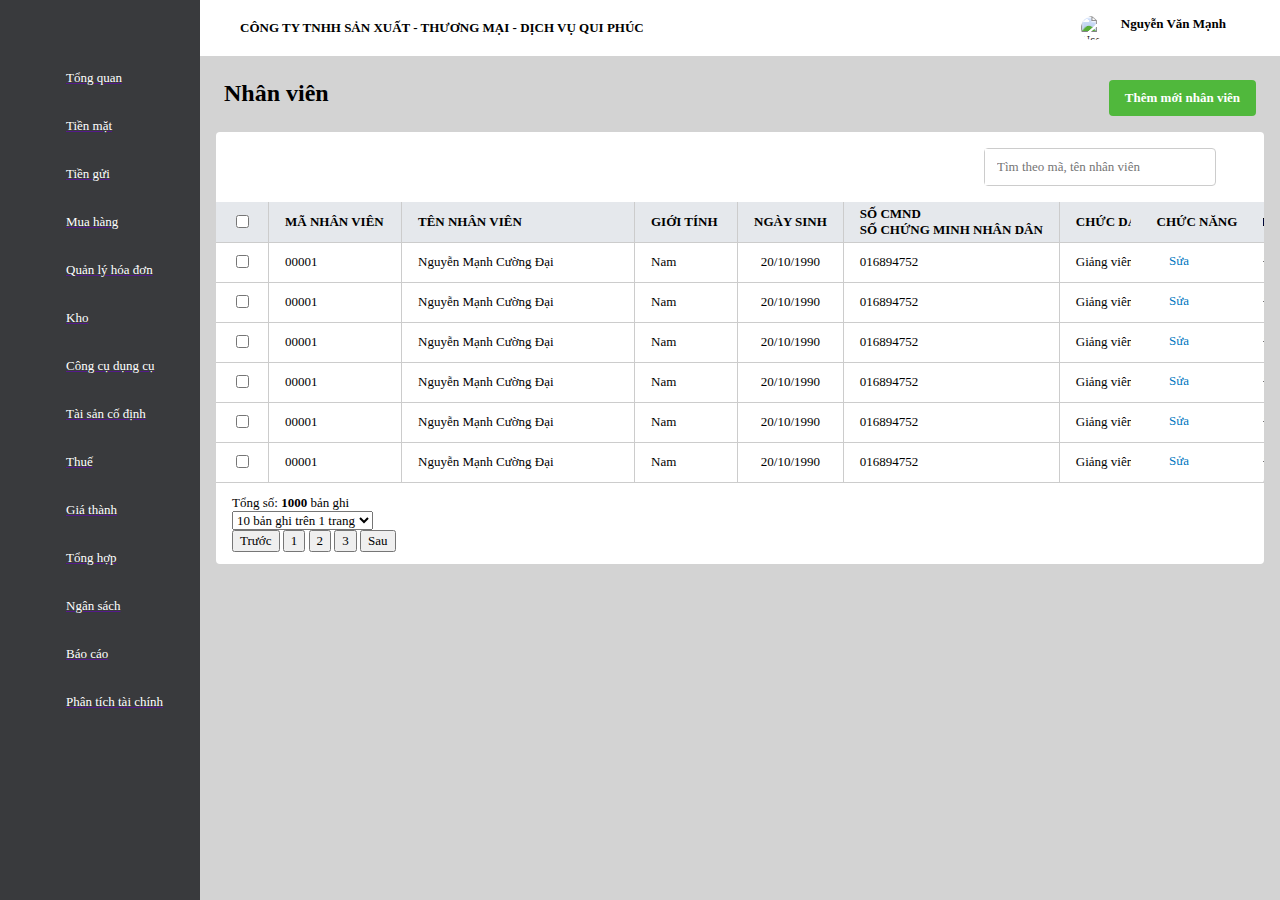
==== commit db50ef14: "Cap nhat tinh nang double click, sua style cho table" ====
--- a/index.html
+++ b/index.html
@@ -162,7 +162,7 @@
                             </tr>
                         </thead>
                         <tbody>
-                            <tr>
+                            <tr ondblclick="dblClickTrTable()">
                                 <td class="text-align-center">
                                     <input type="checkbox">
                                 </td>
@@ -195,7 +195,7 @@
                                     </div>
                                 </td>
                             </tr>
-                            <tr>
+                            <tr ondblclick="dblClickTrTable()">
                                 <td class="text-align-center">
                                     <input type="checkbox">
                                 </td>
@@ -228,7 +228,7 @@
                                     </div>
                                 </td>
                             </tr>
-                            <tr>
+                            <tr ondblclick="dblClickTrTable()">
                                 <td class="text-align-center">
                                     <input type="checkbox">
                                 </td>
@@ -261,7 +261,7 @@
                                     </div>
                                 </td>
                             </tr>
-                            <tr>
+                            <tr ondblclick="dblClickTrTable()">
                                 <td class="text-align-center">
                                     <input type="checkbox">
                                 </td>
@@ -294,7 +294,7 @@
                                     </div>
                                 </td>
                             </tr>
-                            <tr>
+                            <tr ondblclick="dblClickTrTable()">
                                 <td class="text-align-center">
                                     <input type="checkbox">
                                 </td>
@@ -327,6 +327,40 @@
                                     </div>
                                 </td>
                             </tr>
+                            <tr ondblclick="dblClickTrTable()">
+                                <td class="text-align-center">
+                                    <input type="checkbox">
+                                </td>
+                                <td class="text-align-left">00001</td>
+                                <td class="text-align-left">Nguyễn Mạnh Cường Đại</td>
+                                <td class="text-align-left">Nam</td>
+                                <td class="text-align-center">20/10/1990</td>
+                                <td class="text-align-left">016894752</td>
+                                <td class="text-align-left">Giảng viên</td>
+                                <td class="text-align-left">Hệ thống thông tin</td>
+                                <td class="text-align-left">01258456</td>
+                                <td class="text-align-left">BIDV</td>
+                                <td class="text-align-left">Từ Liêm - Hà Nội</td>
+                                <td class="text-align-center show-contexMenu" style="z-index: 2;">
+                                    <div class="function-col">
+                                        <div class="function-col__update">
+                                                <button class="js-open">Sửa</button>
+                                        </div>
+                                        <div class="function-col__menu m-ml-8">
+                                            <button>
+                                                <div class="m-icon-16 m-icon-arrow-down-blue ">
+                                                </div>
+                                            </button>
+                                            <div class="child-multi-choices">
+                                                <div class="replication  m-chil-dd">Nhân bản</div>
+                                                <div class="delete m-chil-dd">Xóa</div>
+                                                <div class="pause m-chil-dd">Ngưng sử dụng</div>
+                                            </div>
+                                        </div>
+                                    </div>
+                                </td>
+                            </tr>
+                            
                             
                         </tbody>
                         </table>
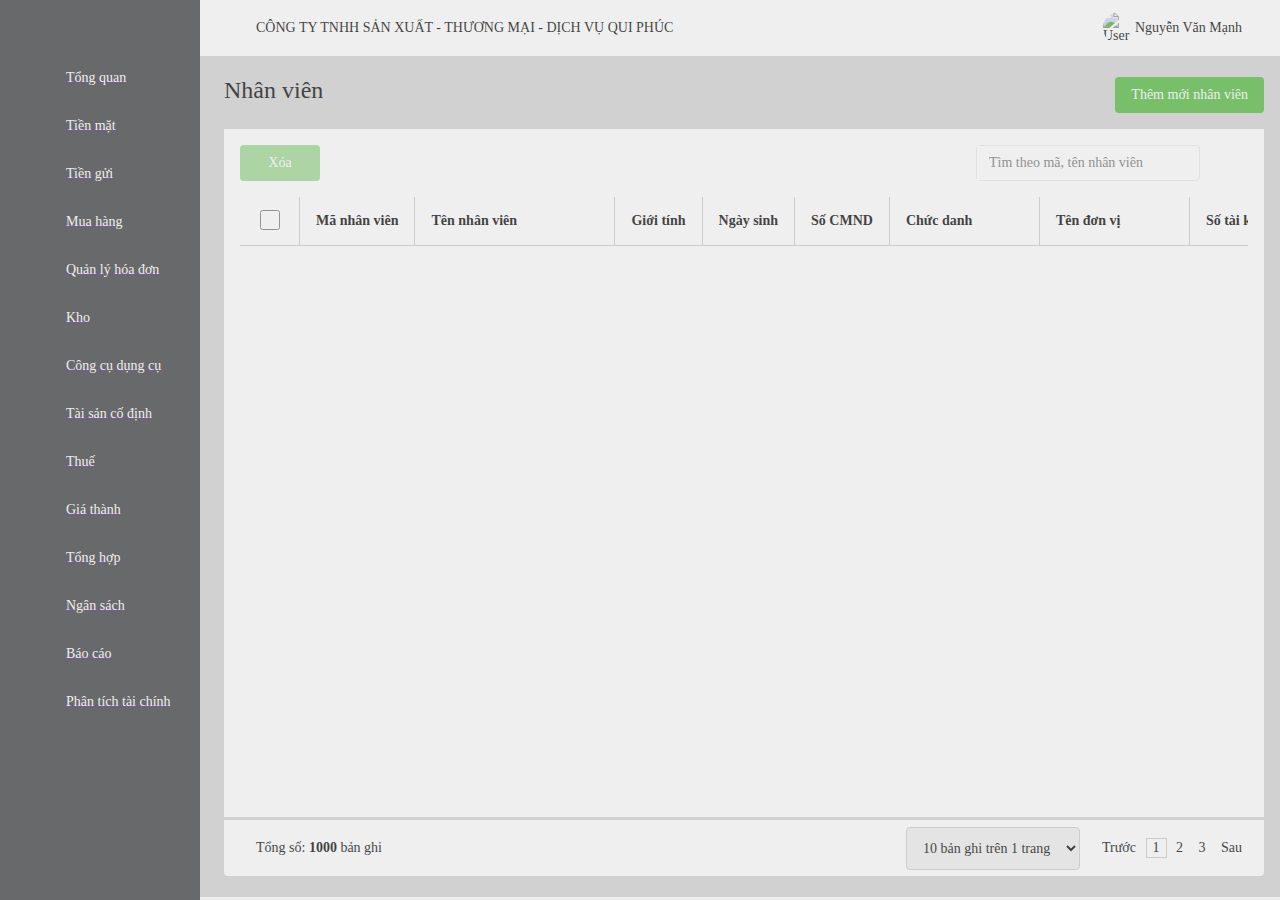
==== commit e8819b6f: "Cap nhat chuc nang them nhan vien" ====
--- a/index.html
+++ b/index.html
@@ -1,5 +1,6 @@
 <!DOCTYPE html>
 <html lang="en">
+
 <head>
     <meta charset="UTF-8">
     <meta http-equiv="X-UA-Compatible" content="IE=edge">
@@ -8,21 +9,22 @@
     <link rel="shortcut icon" href="./assets/favicon.ico">
     <title>Nhân viên </title>
 </head>
-<body>
+<>
     <!-- Phần HEADER -->
     <div class="header">
-            <div class="m-company-name">
-                <div class="m-header-icon m-icon-24 m-icon-three-stripes"></div>
-                <div class="m-branch-name">CÔNG TY TNHH SẢN XUẤT - THƯƠNG MẠI - DỊCH VỤ QUI PHÚC</div>
-                <div class="m-navbar-icon m-icon-14 m-icon-chevron-down-bold"></div>
-            </div>
-            <div class="m-user-name">
-                <div class="m-navbar-icon m-icon-24 m-icon-bell"></div>
-                <img class="m-user-image" src="./assets/img/default-avatar.jpg" alt="User image" />
-                <div class="m-user"> Nguyễn Văn Mạnh</div>
-                <div class="m-navbar-icon m-icon-14 m-icon-chevron-down"></div>
-            </div>
-    </div>
+        <div class="m-company-name">
+            <div class="m-header-icon m-icon-24 m-icon-three-stripes"></div>
+            <div class="m-branch-name">CÔNG TY TNHH SẢN XUẤT - THƯƠNG MẠI - DỊCH VỤ QUI PHÚC</div>
+            <div class="m-navbar-icon m-icon-14 m-icon-chevron-down-bold"></div>
+        </div>
+        <div class="m-user-name">
+            <div class="m-navbar-icon align-seft-center m-icon-24 m-mr-24 m-icon-bell"></div>
+            <img class="m-user-image " src="./assets/img/default-avatar.jpg" alt="User image" />
+            <div class="m-user align-seft-center"> Nguyễn Văn Mạnh</div>
+            <div class="m-navbar-icon align-seft-center m-icon-14 m-icon-chevron-down"></div>
+        </div>
+    </div>
+
     <!-- Thanh NAVBAR -->
     <div class="navbar">
         <div class="nav-logo">
@@ -53,7 +55,7 @@
                 <div class="cl-white">Mua hàng</div>
             </a>
         </div>
-        
+
         <div class="nav-item">
             <a href="" class="m-item-navbar">
                 <div class="m-item-icon m-icon-24 m-icon-invoice"></div>
@@ -116,9 +118,10 @@
         </div>
 
     </div>
+
     <!-- Phần BODY -->
-    <div class="page-content">
-        
+    <div class="body">
+        <div class="page-content">
             <div class="page-content-header">
                 <div class="page-content-title">Nhân viên</div>
                 <div class="page-content-insert-btn">
@@ -126,481 +129,458 @@
                 </div>
             </div>
             <div class="page-content-body">
-                <div class="table-content" style="margin-top:16px ;">
-                    <div class="m-search-area">
-                        <div class="m-search-area-content">
-                            <input type="text" class="m-border-input" placeholder="Tìm theo mã, tên nhân viên" />
-                            <div class="m-icon-after-search m-icon-16 m-icon-search"></div>
-                        </div>
-                        <div class="m-refresh-btn m-icon-24 m-icon-refresh"></div>
-                        
-                    </div>
+                <div class="table-content">
+                    <div class="header-table">
+                        <div class="btn-delete-all">
+                            <button class="m-button" id="btn-delete" disabled>Xóa</button>
+                        </div>
+                        <div class="m-search-area">
+                            <div class="m-search-area-content">
+                                <input type="text" class="m-border-input-search"
+                                    placeholder="Tìm theo mã, tên nhân viên" />
+                                <div class=" m-icon-16 m-icon-search"></div>
+                            </div>
+                            <div class="m-refresh-btn m-icon-24 m-icon-refresh"></div>
+                        </div>
+                    </div>
+
                     <div class="wrap-table">
-                        <table class="m-table" >
-                        <thead>
-                            <tr>
-                                <th class="text-align-center" >
-                                    <input type="checkbox">
-                                </th>
-                                <th class="text-align-left" style="min-width:100px ;">Mã nhân viên</th>
-                                <th class="text-align-left" style="min-width:200px ;" >Tên nhân viên</th>
-                                <th class="text-align-left" style="min-width:70px ;">Giới tính</th>
-                                <th class="text-align-center">Ngày sinh</th>
-                                <th class="text-align-left">
-                                    <div class="parent-of-tooltips">Số CMND
-                                        <div class="child-of-tooltips">
-                                            Số chứng minh nhân dân
-                                        </div>
-                                    </div>
-                                </th>
-                                <th class="text-align-left" style="min-width:150px ;">Chức danh</th>
-                                <th class="text-align-left" style="min-width:150px ;">Tên đơn vị</th>
-                                <th class="text-align-left" style="min-width:100px ;">Số tài khoản</th>
-                                <th class="text-align-left" style="min-width:120px ;">Tên ngân hàng</th>
-                                <th class="text-align-left" style="min-width:200px ;" >Chi nhánh ngân hàng</th>
-                                <th class="text-align-center" style="min-width:100px; ">Chức năng</th>
-                            </tr>
-                        </thead>
-                        <tbody>
-                            <tr ondblclick="dblClickTrTable()">
-                                <td class="text-align-center">
-                                    <input type="checkbox">
-                                </td>
-                                <td class="text-align-left">00001</td>
-                                <td class="text-align-left">Nguyễn Mạnh Cường Đại</td>
-                                <td class="text-align-left">Nam</td>
-                                <td class="text-align-center">20/10/1990</td>
-                                <td class="text-align-left">016894752</td>
-                                <td class="text-align-left">Giảng viên</td>
-                                <td class="text-align-left">Hệ thống thông tin</td>
-                                <td class="text-align-left">01258456</td>
-                                <td class="text-align-left">BIDV</td>
-                                <td class="text-align-left">Từ Liêm - Hà Nội</td>
-                                <td class="text-align-center show-contexMenu" style="z-index: 2;">
-                                    <div class="function-col">
-                                        <div class="function-col__update">
+                        <table class="m-table" id="listEmployees">
+                            <thead>
+                                 <tr>
+                                    <th class="text-align-center">
+                                        <input id="choose-all" type="checkbox" onClick="chooseAll(this)">
+                                    </th>
+                                    <th class="text-align-left" fieldName="EmployeeCode" style="min-width:100px ;">Mã nhân viên</th>
+                                    <th class="text-align-left" fieldName="EmployeeName"style="min-width:200px ;">Tên nhân viên</th>
+                                    <th class="text-align-left" fieldName="Gender" style="min-width:70px ;">Giới tính</th>
+                                    <th class="text-align-center " fieldName="DateOfBirth">Ngày sinh</th>
+                                    <th class="text-align-left" title="Số chứng minh nhân dân" fieldName="IdentityNumber">Số CMND</th>
+                                    <th class="text-align-left" style="min-width:150px ;" fieldName="EmployeePosition">Chức danh</th>
+                                    <th class="text-align-left" fieldName="DepartmentName" style="min-width:150px ;">Tên đơn vị</th>
+                                    <th class="text-align-left" style="min-width:100px ;" fieldName="BankAccountNumber">Số tài khoản</th>
+                                    <th class="text-align-left" style="min-width:120px ;" fieldName="BankName">Tên ngân hàng</th>
+                                    <th class="text-align-left" style="min-width:200px ;" fieldName="BankBranchName">Chi nhánh ngân hàng</th>
+                                    <th class="text-align-center" style="min-width:100px; ">Chức năng</th>
+                                </tr>
+                            </thead>
+                            <tbody>
+                                <!-- <tr ondblclick="dblClickTrTable()">
+                                    <td class="text-align-center ">
+                                        <input type="checkbox" name="choose">
+                                    </td>
+                                    <td class="text-align-left">00001</td>
+                                    <td class="text-align-left">Nguyễn Mạnh Cường Đại</td>
+                                    <td class="text-align-left">Nam</td>
+                                    <td class="text-align-center">20/10/1990</td>
+                                    <td class="text-align-left">016894752</td>
+                                    <td class="text-align-left">Giảng viên</td>
+                                    <td class="text-align-left">Hệ thống thông tin</td>
+                                    <td class="text-align-left">01258456</td>
+                                    <td class="text-align-left">BIDV</td>
+                                    <td class="text-align-left">Từ Liêm - Hà Nội</td>
+                                    <td class="text-align-center show-contexMenu" style="z-index: 2;">
+                                        <div class="function-col">
+                                            <div class="function-col__update">
                                                 <button class="js-open">Sửa</button>
-                                        </div>
-                                        <div class="function-col__menu m-ml-8">
-                                            <button>
-                                                <div class="m-icon-16 m-icon-arrow-down-blue ">
+                                            </div>
+                                            <div class="function-col__menu m-ml-8">
+                                                <button>
+                                                    <div class="m-icon-16 m-icon-arrow-down-blue ">
+                                                    </div>
+                                                </button>
+                                                <div class="child-multi-choices">
+                                                    <div class="replication  m-chil-dd">Nhân bản</div>
+                                                    <div class="delete m-chil-dd">Xóa</div>
+                                                    <div class="pause m-chil-dd">Ngưng sử dụng</div>
                                                 </div>
-                                            </button>
-                                            <div class="child-multi-choices">
-                                                <div class="replication  m-chil-dd">Nhân bản</div>
-                                                <div class="delete m-chil-dd">Xóa</div>
-                                                <div class="pause m-chil-dd">Ngưng sử dụng</div>
                                             </div>
                                         </div>
-                                    </div>
-                                </td>
-                            </tr>
-                            <tr ondblclick="dblClickTrTable()">
-                                <td class="text-align-center">
-                                    <input type="checkbox">
-                                </td>
-                                <td class="text-align-left">00001</td>
-                                <td class="text-align-left">Nguyễn Mạnh Cường Đại</td>
-                                <td class="text-align-left">Nam</td>
-                                <td class="text-align-center">20/10/1990</td>
-                                <td class="text-align-left">016894752</td>
-                                <td class="text-align-left">Giảng viên</td>
-                                <td class="text-align-left">Hệ thống thông tin</td>
-                                <td class="text-align-left">01258456</td>
-                                <td class="text-align-left">BIDV</td>
-                                <td class="text-align-left">Từ Liêm - Hà Nội</td>
-                                <td class="text-align-center show-contexMenu" style="z-index: 2;">
-                                    <div class="function-col">
-                                        <div class="function-col__update">
-                                                <button class="js-open">Sửa</button>
+                                    </td>
+                                </tr>
+                                 -->
+
+                            </tbody>
+                        </table>
+                    </div>
+
+                    <div class="m-paging">
+                        <div class="m-paging-left">
+                            Tổng số: <b>1000</b> bản ghi
+                        </div>
+                        <div class="m-paging-right">
+                            <div class="m-paging-right-option">
+                                <select name="" id="">
+                                    <option value="10">10 bản ghi trên 1 trang</option>
+                                    <option value="20">20 bản ghi trên 1 trang</option>
+                                    <option value="30">30 bản ghi trên 1 trang</option>
+                                </select>
+                            </div>
+                            <div class="m-paging-right-page">
+                                <button class="m-btn-first">Trước</button>
+                                <button class="m-btn-first selected">1</button>
+                                <button class="m-btn-first">2</button>
+                                <button class="m-btn-first">3</button>
+                                <button class="m-btn-last ">Sau</button>
+                            </div>
+                        </div>
+                    </div>
+                </div>
+
+                
+            </div>
+        </div>
+    </div>
+    <div class="m-popup">
+        <div class="m-popup-content">
+            <div class="popup-header">
+                <div class="popup-title">
+                    <div class="popup-title-name">Thông tin nhân viên</div>
+                    <label class="m-popup-checkbox display-f">
+                        <input type="checkbox" class="m-input-checkbox-popup" tabindex="1" />
+                        <span class="m-input-checkbox-label">Là khách hàng</span>
+                    </label>
+                    <label class="m-popup-checkbox display-f">
+                        <input type="checkbox" class="m-input-checkbox-popup" tabindex="2" />
+                        <span class="m-input-checkbox-label">Là nhà cung cấp</span>
+                    </label>
+                </div>
+                <div class="popup-close">
+                    <div class="m-icon-24 m-icon-help" style="margin-right: 8px"></div>
+                    <div class="m-icon-24 m-icon-close m-close-add-popup js-close-form"  title="Đóng (ESC)"></div>
+                </div>
+            </div>
+            <div class="popup-content">
+                <form action="" id="m-form-employee">
+                    <div class="m-form-content-4-col">
+                        <div class="m-col-1">
+                            <div class="m-layout-form-40-60 display-f">
+                                <div class="m-input-form-40 m-pr-6 m-mb-24">
+                                    <div class="display-f m-mb-8">
+                                        <div class="m-input-title-required ">Mã</div>
+                                        <div class=" m-icon-require">&nbsp;*</div>
+                                    </div>
+                                    <input type="text" class="m-input-form required" name="EmployeeCode" maxlength="25"
+                                        propName="EmployeeCode" id="employeeID" tabindex="3" />
+                                </div>
+                                <div class="m-input-form-60 m-mb-24">
+                                    <div class="display-f m-mb-8">
+                                        <div class="m-input-title-required">Tên</div>
+                                        <div class=" m-icon-require">&nbsp;*</div>
+                                    </div>
+                                    <input type="text" class="m-input-form required " name="EmployeeName"
+                                        maxlength="128" id="employeeName" propName="EmployeeName" tabindex="4" />
+                                    <div class="err-message"></div>
+                                </div>
+                            </div>
+                        </div>
+                        <div class="m-col-2">
+                            <div class="m-layout-form-40-60 display-f">
+                                <div class=" m-pr-6 m-mb-24">
+                                    <div class="m-mb-8">
+                                        <div class="m-input-title">Ngày sinh</div>
+                                    </div>
+                                    <input type="date" class="m-input-form " name="DateOfBirth" id="dateOB"
+                                        propName="DateOfBirth" tabindex="5" />
+                                    <div class="err-message">Không để trống</div>
+                                </div>
+                                <div class="m-input-form-60 m-mb-24">
+                                    <div class="m-mb-8">
+                                        <div class="m-input-title">Giới tính</div>
+                                    </div>
+                                    <div class="m-radio-group">
+                                        <label class="m-con-radio">
+                                            <input type="radio" class="m-input-radio" value="1" name="Gender" checked
+                                                id="rdMale" tabindex="6" />
+                                            <span class="m-radio-label">Nam</span>
+                                        </label>
+                                        <label class="m-con-radio">
+                                            <input type="radio" class="m-input-radio" value="0" id="rdFemale"
+                                                name="Gender" tabindex="6" />
+                                            <span class="m-radio-label">Nữ</span>
+                                        </label>
+                                        <label class="m-con-radio">
+                                            <input type="radio" class="m-input-radio" value="0" name="Gender"
+                                                id="rdOther" tabindex="6" />
+                                            <span class="m-radio-label">Khác</span>
+                                        </label>
+                                    </div>
+                                </div>
+                            </div>
+                        </div>
+                    </div>
+                    <div class="m-form-conten-2-col">
+                        <div class="m-col-1">
+
+                            <div class="m-input-form-100 m-mb-24">
+                                <div class="display-f m-mb-8">
+                                    <div class="m-input-title-required">Đơn vị</div>
+                                    <div class=" m-icon-require">&nbsp;*</div>
+                                </div>
+                                <div class="dropdownlist">
+                                    <input type="hidden" name="DepartmentId" id="departmentID" propName="DepartmentId" />
+                                    <input class="input dropdownlist__input required"  onkeydown="return false;" name="DepartmentName"  
+                                    tabindex="7" 
+                                    id="departmentName"
+                                        propName="DepartmentName" type="text">
+
+                                    <div class="dropdownlist__button" id="btn-" >
+                                        <div class=" m-icon-arrow-dropdown m-icon-16"
+                                            style="margin:0 auto; align-self: center;"></div>
+                                    </div>
+                                    <div class="dropdownlist__data" >
+                                        <div class="m-combo-menu-content">
+                                            <table class="m-menu-table"  >
+                                                <tbody class="m-menu-items m-departments-list"></tbody>
+                                            </table>
                                         </div>
-                                        <div class="function-col__menu m-ml-8">
-                                            <button>
-                                                <div class="m-icon-16 m-icon-arrow-down-blue ">
-                                                </div>
-                                            </button>
-                                            <div class="child-multi-choices">
-                                                <div class="replication  m-chil-dd">Nhân bản</div>
-                                                <div class="delete m-chil-dd">Xóa</div>
-                                                <div class="pause m-chil-dd">Ngưng sử dụng</div>
-                                            </div>
+                                    </div>
+                                </div>
+                            </div>
+                            <div class="m-input-form-100 m-mb-24">
+                                <div class="m-mb-8">
+                                    <div class="m-input-title">Chức danh</div>
+                                </div>
+                                <input type="text" class="m-input-form" name="EmployeePosition" id="position"
+                                    maxlength="128" propName="EmployeePosition" tabindex="10" />
+                                <div class="err-message">Không để trống</div>
+                            </div>
+                        </div>
+                        <div class="m-col-2">
+
+                            <div class="m-layout-form-40-60 display-f">
+                                <div class="m-input-form-60 m-pr-6 m-mb-24">
+                                    <div class="m-mb-8">
+                                        <div class="m-input-title" title="Số chứng minh nhân dân">Số CMND
                                         </div>
                                     </div>
-                                </td>
-                            </tr>
-                            <tr ondblclick="dblClickTrTable()">
-                                <td class="text-align-center">
-                                    <input type="checkbox">
-                                </td>
-                                <td class="text-align-left">00001</td>
-                                <td class="text-align-left">Nguyễn Mạnh Cường Đại</td>
-                                <td class="text-align-left">Nam</td>
-                                <td class="text-align-center">20/10/1990</td>
-                                <td class="text-align-left">016894752</td>
-                                <td class="text-align-left">Giảng viên</td>
-                                <td class="text-align-left">Hệ thống thông tin</td>
-                                <td class="text-align-left">01258456</td>
-                                <td class="text-align-left">BIDV</td>
-                                <td class="text-align-left">Từ Liêm - Hà Nội</td>
-                                <td class="text-align-center show-contexMenu" style="z-index: 2;">
-                                    <div class="function-col">
-                                        <div class="function-col__update">
-                                                <button class="js-open">Sửa</button>
-                                        </div>
-                                        <div class="function-col__menu m-ml-8">
-                                            <button>
-                                                <div class="m-icon-16 m-icon-arrow-down-blue ">
-                                                </div>
-                                            </button>
-                                            <div class="child-multi-choices">
-                                                <div class="replication  m-chil-dd">Nhân bản</div>
-                                                <div class="delete m-chil-dd">Xóa</div>
-                                                <div class="pause m-chil-dd">Ngưng sử dụng</div>
-                                            </div>
-                                        </div>
-                                    </div>
-                                </td>
-                            </tr>
-                            <tr ondblclick="dblClickTrTable()">
-                                <td class="text-align-center">
-                                    <input type="checkbox">
-                                </td>
-                                <td class="text-align-left">00001</td>
-                                <td class="text-align-left">Nguyễn Mạnh Cường Đại</td>
-                                <td class="text-align-left">Nam</td>
-                                <td class="text-align-center">20/10/1990</td>
-                                <td class="text-align-left">016894752</td>
-                                <td class="text-align-left">Giảng viên</td>
-                                <td class="text-align-left">Hệ thống thông tin</td>
-                                <td class="text-align-left">01258456</td>
-                                <td class="text-align-left">BIDV</td>
-                                <td class="text-align-left">Từ Liêm - Hà Nội</td>
-                                <td class="text-align-center show-contexMenu" style="z-index: 2;">
-                                    <div class="function-col">
-                                        <div class="function-col__update">
-                                                <button class="js-open">Sửa</button>
-                                        </div>
-                                        <div class="function-col__menu m-ml-8">
-                                            <button>
-                                                <div class="m-icon-16 m-icon-arrow-down-blue ">
-                                                </div>
-                                            </button>
-                                            <div class="child-multi-choices">
-                                                <div class="replication  m-chil-dd">Nhân bản</div>
-                                                <div class="delete m-chil-dd">Xóa</div>
-                                                <div class="pause m-chil-dd">Ngưng sử dụng</div>
-                                            </div>
-                                        </div>
-                                    </div>
-                                </td>
-                            </tr>
-                            <tr ondblclick="dblClickTrTable()">
-                                <td class="text-align-center">
-                                    <input type="checkbox">
-                                </td>
-                                <td class="text-align-left">00001</td>
-                                <td class="text-align-left">Nguyễn Mạnh Cường Đại</td>
-                                <td class="text-align-left">Nam</td>
-                                <td class="text-align-center">20/10/1990</td>
-                                <td class="text-align-left">016894752</td>
-                                <td class="text-align-left">Giảng viên</td>
-                                <td class="text-align-left">Hệ thống thông tin</td>
-                                <td class="text-align-left">01258456</td>
-                                <td class="text-align-left">BIDV</td>
-                                <td class="text-align-left">Từ Liêm - Hà Nội</td>
-                                <td class="text-align-center show-contexMenu" style="z-index: 2;">
-                                    <div class="function-col">
-                                        <div class="function-col__update">
-                                                <button class="js-open">Sửa</button>
-                                        </div>
-                                        <div class="function-col__menu m-ml-8">
-                                            <button>
-                                                <div class="m-icon-16 m-icon-arrow-down-blue ">
-                                                </div>
-                                            </button>
-                                            <div class="child-multi-choices">
-                                                <div class="replication  m-chil-dd">Nhân bản</div>
-                                                <div class="delete m-chil-dd">Xóa</div>
-                                                <div class="pause m-chil-dd">Ngưng sử dụng</div>
-                                            </div>
-                                        </div>
-                                    </div>
-                                </td>
-                            </tr>
-                            <tr ondblclick="dblClickTrTable()">
-                                <td class="text-align-center">
-                                    <input type="checkbox">
-                                </td>
-                                <td class="text-align-left">00001</td>
-                                <td class="text-align-left">Nguyễn Mạnh Cường Đại</td>
-                                <td class="text-align-left">Nam</td>
-                                <td class="text-align-center">20/10/1990</td>
-                                <td class="text-align-left">016894752</td>
-                                <td class="text-align-left">Giảng viên</td>
-                                <td class="text-align-left">Hệ thống thông tin</td>
-                                <td class="text-align-left">01258456</td>
-                                <td class="text-align-left">BIDV</td>
-                                <td class="text-align-left">Từ Liêm - Hà Nội</td>
-                                <td class="text-align-center show-contexMenu" style="z-index: 2;">
-                                    <div class="function-col">
-                                        <div class="function-col__update">
-                                                <button class="js-open">Sửa</button>
-                                        </div>
-                                        <div class="function-col__menu m-ml-8">
-                                            <button>
-                                                <div class="m-icon-16 m-icon-arrow-down-blue ">
-                                                </div>
-                                            </button>
-                                            <div class="child-multi-choices">
-                                                <div class="replication  m-chil-dd">Nhân bản</div>
-                                                <div class="delete m-chil-dd">Xóa</div>
-                                                <div class="pause m-chil-dd">Ngưng sử dụng</div>
-                                            </div>
-                                        </div>
-                                    </div>
-                                </td>
-                            </tr>
-                            
-                            
-                        </tbody>
-                        </table>
-                    </div>
-                </div>
-
-                <div class="m-paging">
-                    <div class="m-paging-left">
-                        Tổng số: <b>1000</b> bản ghi
-                    </div>
-                    <div class="m-paging-right">
-                        <div class="m-paging-right-option">
-                            <select name="" id="">
-                                <option value="10">10 bản ghi trên 1 trang</option>
-                                <option value="20">20 bản ghi trên 1 trang</option>
-                                <option value="30">30 bản ghi trên 1 trang</option>
-                            </select>
-                        </div>
-                        <div class="m-paging-right-page">
-                            <button class="m-btn-first">Trước</button>
-                            <button class="m-btn-first selected" >1</button>
-                            <button class="m-btn-first">2</button>
-                            <button class="m-btn-first">3</button>
-                            <button class="m-btn-last ">Sau</button>
-                        </div>
-                    </div>
-                </div>
-            </div>
-            
-        <div class="m-popup">
-            <div class="m-popup-model"></div>
-            <div class="m-popup-content">
-                <div class="popup-header">
-                    <div class="popup-title">
-                        <div class="popup-title-name">Thông tin nhân viên</div>
-                        <label class="m-popup-checkbox">
-                            <input type="checkbox" class="m-input-checkbox-popup" />
-                            <span class="m-input-checkbox-label">Là khách hàng</span>
-                        </label>
-                        <label class="m-popup-checkbox">
-                            <input type="checkbox" class="m-input-checkbox-popup" />
-                            <span class="m-input-checkbox-label">Là nhà cung cấp</span>
-                        </label>
-                    </div>
-                    <div class="popup-close">
-                        <div class="m-icon-24 m-icon-help" style="margin-right: 6px"></div>
-                        <div class="m-icon-24 m-icon-close m-close-add-popup js-close" title="Đóng (ESC)"></div>
-                    </div>
-                </div>
-                <div class="popup-content">
-                    <form action="" id="m-form-employee">
-                        <div class="m-form-content-4-col">
-                            <div class="m-col-1">
-                                <div class="m-layout-form-40-60">
-                                    <div class="m-input-form-40 m-pr-6 m-pb-12">
-                                        <div class="m-flex">
-                                            <div class="m-input-title" >Mã</div>
-                                            <div class="m-input-title-require">&nbsp;*</div>
-                                        </div>
-                                        <input type="text" class="m-input-form m-input-require" name="EmployeeCode" maxlength="25" propName="EmployeeCode"
-                                        id="Id-employee"/>
-                                    </div>
-                                    <div class="m-input-form-60 m-pb-12">
-                                        <div class="m-flex">
-                                            <div class="m-input-title">Tên</div>
-                                            <div class="m-input-title-require">&nbsp;*</div>
-                                        </div>
-                                        <input type="text" class="m-input-form m-input-require" name="EmployeeName" maxlength="128" propName="EmployeeName" />
-                                    </div>
-                                </div>
-                            </div>
-                            <div class="m-col-2">
-                                <div class="m-layout-form-40-60">
-                                    <div class="m-input-form-40 m-pr-6 m-pb-12">
-                                        <div class="m-flex-wrap">
-                                            <div class="m-input-title">Ngày sinh</div>
-                                        </div>
-                                        <input type="date" class="m-input-form" name="DateOfBirth" propName="DateOfBirth" />
-                                    </div>
-                                    <div class="m-input-form-60 m-pb-12">
-                                        <div class="m-flex-wrap">
-                                            <div class="m-input-title">Giới tính</div>
-                                        </div>
-                                        <div class="m-radio-group">
-                                            <label class="m-con-radio">
-                                                <input type="radio" class="m-input-radio" value="1" checked="che" name="Gender" />
-                                                <span class="m-radio">
-                                                    <span class="m-radio-border"></span>
-                                                    <span class="m-radio-circle"></span>
-                                                </span>
-                                                <span class="m-radio-label">Nam</span>
-                                            </label>
-                                            <label class="m-con-radio">
-                                                <input type="radio" class="m-input-radio" value="0" name="Gender" />
-                                                <span class="m-radio">
-                                                    <span class="m-radio-border"></span>
-                                                    <span class="m-radio-circle"></span>
-                                                </span>
-                                                <span class="m-radio-label">Nữ</span>
-                                            </label>
-                                            <label class="m-con-radio">
-                                                <input type="radio" class="m-input-radio" value="0" name="Gender" />
-                                                <span class="m-radio">
-                                                    <span class="m-radio-border"></span>
-                                                    <span class="m-radio-circle"></span>
-                                                </span>
-                                                <span class="m-radio-label">Khác</span>
-                                            </label>
-                                        </div>
-                                    </div>
-                                    </div>
-                            </div>
-                        </div>
-                        <div class="m-form-conten-2-col">
-                                <div class="m-col-1">
-    
-                                    <div class="m-input-form-100 m-pb-12">
-                                        <div class="m-flex">
-                                            <div class="m-input-title">Đơn vị</div>
-                                            <div class="m-input-title-require">&nbsp;*</div>
-                                        </div>
-                                        <div class="m-combo-box">
-                                            <select name="" id="" class="m-input-form">
-                                                        <option value="1">Phòng kế toán</option>
-                                                        <option value="1">Phòng kế toán</option>
-                                                        <option value="1">Phòng kế toán</option>
-                                                    </select>
-                                        </div>
-                                    </div>
-                                    <div class="m-input-form-100 m-pb-12">
-                                        <div class="m-flex-wrap">
-                                            <div class="m-input-title">Chức danh</div>
-                                        </div>
-                                        <input type="text" class="m-input-form" name="EmployeePosition" maxlength="128" propName="EmployeePosition" />
-                                    </div>
-                                </div>
-                                <div class="m-col-2">
-                                    
-                                    <div class="m-layout-form-40-60">
-                                    <div class="m-input-form-60 m-pr-6 m-pb-12">
-                                        <div class="m-flex-wrap">
-                                            <div class="m-input-title parent-of-tooltips" title="Số chứng minh nhân dân">Số CMND
-                                                <div class="child-of-tooltips">Số chứng minh nhân dân</div>
-                                            </div>
-                                        </div>
-                                        <input type="text" class="m-input-form" name="IdentityNumber" title="Số chứng minh nhân dân" maxlength="20" propName="IdentityNumber" />
-                                    </div>
-                                    <div class="m-input-form-40 m-pb-12">
-                                        <div class="m-flex-wrap">
-                                            <div class="m-input-title">Ngày cấp</div>
-                                        </div>
-                                        <input type="date" class="m-input-form" name="IdentityDate" propName="IdentityDate" />
-                                    </div>
-                                    </div>
-                                    <div class="m-input-form-100 m-pb-12">
-                                        <div class="m-flex-wrap">
-                                            <div class="m-input-title">Nơi cấp</div>
-                                        </div>
-                                        <input type="text" class="m-input-form" name="IdentityPlace" propName="IdentityPlace" />
-                                    </div>
-                                </div>
-                        </div>
-                        <div class="m-form-content-1-col">
-                                <div class="m-input-form-100">
-                                    <div class="m-flex-wrap">
-                                        <div class="m-input-title">Địa chỉ</div>
-                                    </div>
-                                    <input type="text" class="m-input-form m-input-form-100 " name="Address" propName="Address" />
-                                </div>
-                        </div>
-    
-                        <div class="m-form-content-3-col">
-                            <div class="m-input-form-33 m-pr-6" >
-                                <div class="m-flex-wrap">
-                                    <div class="m-input-title parent-of-tooltips">ĐT di động
-                                        <div class="child-of-tooltips">Điện thoại di động</div>
-                                    </div>
-                                </div>
-                                <input type="text" title="Điện thoại di động" class="m-input-form" name="TelephoneNumber" propName="TelephoneNumber" />
-                            </div>
-                            
-                            <div class="m-input-form-33 m-pr-6" >
-                                <div class="m-flex-wrap">
-                                    <div class="m-input-title parent-of-tooltips">ĐT cố định
-                                        <div class="child-of-tooltips">Điện thoại cố định</div>
-                                    </div>
-                                </div>
-                                <input type="text" title="Điện thoại cố định" class="m-input-form" name="PhoneNumber" propName="PhoneNumber" />    
-                            </div>
-                            <div class="m-input-form-33 m-pr-6" >
-                                <div class="m-flex-wrap">
-                                    <div class="m-input-title">Email</div>
-                                </div>
-                                <input type="text" class="m-input-form" name="Email" propName="Email" />
-                            </div>
-                        </div>
-    
-                        <div class="m-form-content-3-col">
-                            <div class="m-input-form-33 m-pr-6" >
-                                <div class="m-flex-wrap">
-                                    <div class="m-input-title">Tài khoản ngân hàng</div>
-                                </div>
-                                <input type="text" class="m-input-form" name="BankAccountNumber" propName="BankAccountNumber" />
-                            </div>
-                            <div class="m-input-form-33 m-pr-6" >
-                                <div class="m-flex-wrap">
-                                    <div class="m-input-title">Tên ngân hàng</div>
-                                </div>
-                                <input type="text" class="m-input-form" name="BankName" propName="BankName" />
-                            </div>
-                            <div class="m-input-form-33 m-pr-6" >
-                                <div class="m-flex-wrap">
-                                    <div class="m-input-title">Chi nhánh</div>
-                                </div>
-                                <input type="text" class="m-input-form" name="BankBranchName" propName="BankBranchName" />
-                            </div>
-                        </div> 
-    
-                        <div class="m-form-footer">
-                            <div class="m-form-part-cancel">
-                                <button class=" m-btn js-close " >Hủy</button>
-                            </div>
-                            <div class="m-form-part-submit">
-                                <button class=" m-btn">Cất</button>
-                                <button class="m-button m-btn-insert-and-reload" onkeydown="stopTabIndex(event)">Cất và Thêm</button>
-                            </div>
-                        </div>
-                        
-                    </form>
-                </div>
-            </div>
-        </div> 
-    
-    </div>
+                                    <input type="text" class="m-input-form" name="IdentityNumber" id="identityNumber"
+                                        maxlength="20" propName="IdentityNumber" tabindex="8" />
+                                    <div class="err-message">Không để trống</div>
+                                </div>
+                                <div class="m-input-form-40 m-mb-24">
+                                    <div class="m-mb-8">
+                                        <div class="m-input-title">Ngày cấp</div>
+                                    </div>
+                                    <input type="date" class="m-input-form" name="IdentityDate" id="identityDate"
+                                        propName="IdentityDate" tabindex="9" />
+                                    <div class="err-message">Không để trống</div>
+                                </div>
+                            </div>
+                            <div class="m-input-form-100 m-mb-24">
+                                <div class="m-mb-8">
+                                    <div class="m-input-title">Nơi cấp</div>
+                                </div>
+                                <input type="text" class="m-input-form" name="IdentityPlace" id="identityPlace"
+                                    propName="IdentityPlace" tabindex="11" />
+                                <div class="err-message">Không để trống</div>
+                            </div>
+                        </div>
+                    </div>
+                    <div class="m-form-content-1-col display-f">
+                        <div class="m-input-form-100 m-mb-24">
+                            <div class="m-mb-8">
+                                <div class="m-input-title">Địa chỉ</div>
+                            </div>
+                            <input type="text" class="m-input-form m-input-form-100 " name="Address" propName="Address"
+                                id="address" tabindex="12" />
+                            <div class="err-message">Không để trống</div>
+                        </div>
+                    </div>
+
+                    <div class="m-form-content-3-col m-mb-24">
+                        <div class="m-input-form-33 m-pr-6">
+                            <div class="m-mb-8">
+                                <div class="m-input-title" title="Điện thoại di động">ĐT di động</div>
+                            </div>
+                            <input type="text" class="m-input-form" name="TelephoneNumber" id="telephoneNumber"
+                                propName="TelephoneNumber" tabindex="13" />
+                            <div class="err-message">Không để trống</div>
+                        </div>
+
+                        <div class="m-input-form-33 m-pr-6">
+                            <div class="m-mb-8">
+                                <div class="m-input-title " title="Điện thoại cố định">ĐT cố định</div>
+                            </div>
+                            <input type="text" class="m-input-form" name="PhoneNumber" id="phoneNumber"
+                                propName="PhoneNumber" tabindex="14" />
+                            <div class="err-message">Không để trống</div>
+                        </div>
+                        <div class="m-input-form-33 m-pr-6">
+                            <div class="m-mb-8">
+                                <div class="m-input-title">Email</div>
+                            </div>
+                            <input type="text" id="emailEmployee" class="m-input-form " name="Email" propName="Email"
+                                tabindex="15" />
+                            <div class="err-message"></div>
+                        </div>
+                    </div>
+
+                    <div class="m-form-content-3-col m-mb-24">
+                        <div class="m-input-form-33 m-pr-6">
+                            <div class="m-mb-8">
+                                <div class="m-input-title">Tài khoản ngân hàng</div>
+                            </div>
+                            <input type="text" class="m-input-form" name="BankAccountNumber" id="bankAccount"
+                                propName="BankAccountNumber" tabindex="16" />
+                            <div class="err-message">Không để trống</div>
+                        </div>
+                        <div class="m-input-form-33 m-pr-6">
+                            <div class="m-mb-8">
+                                <div class="m-input-title">Tên ngân hàng</div>
+                            </div>
+                            <input type="text" class="m-input-form" id="bankName" name="BankName" propName="BankName"
+                                tabindex="17" />
+                            <div class="err-message">Không để trống</div>
+                        </div>
+                        <div class="m-input-form-33 m-pr-6">
+                            <div class="m-mb-8">
+                                <div class="m-input-title">Chi nhánh</div>
+                            </div>
+                            <input type="text" class="m-input-form" id="bankBranch" name="BankBranchName"
+                                propName="BankBranchName" tabindex="18" />
+                            <div class="err-message">Không để trống</div>
+                        </div>
+                    </div>
+
+                    <div class="m-form-footer">
+                        <div class="m-form-part-cancel">
+                            <button class="m-btn js-close-form" tabindex="19">Hủy</button>
+                        </div>
+                        <div class="m-form-part-submit">
+                            <button class=" m-btn" tabindex="20">Cất</button>
+                            <button id="btnAddEmployee" class="m-button m-btn-insert-and-reload" tabindex="21"
+                                onkeydown="stopTabIndex(event)">Cất và Thêm</button>
+                        </div>
+                    </div>
+
+                </form>
+            </div>
+        </div>
+    </div>
+    </div>
+
+    <!-- Dialog hiển thị thông báo lỗi khi nhập sai dữ liệu -->
+    <div class="m-dialog m-employee-danger" hidden>
+        <div class="m-dialog-box">
+            <div class="m-dialog-center">
+                <div class="m-dialog-background"></div>
+                <div class="m-dialog-drag">
+                    <div class="m-dialog-message">
+                        <div class="m-dialog-content">
+                            <div class="m-content-icon">
+                                <div class="m-icon-48 m-icon-danger"></div>
+                            </div>
+                            <div class="m-content-message"></div>
+                        </div>
+                        <div class="m-dialog-line"></div>
+                        <div class="m-dialog-footer">
+                            <button
+                                class="m-button m-close-employee-danger m-button-size-default m-button-border-false js-close-dialog">
+                                <div class="m-button-text ">Đóng</div>
+                            </button>
+                        </div>
+                    </div>
+                </div>
+            </div>
+        </div>
+    </div>
+    <!-- Dialog cảnh báo -->
+    <div class="m-dialog m-delete-warning" hidden>
+        <div class="m-dialog-box">
+            <div class="m-dialog-center">
+                <div class="m-dialog-background"></div>
+                <div class="m-dialog-drag">
+                    <div class="m-dialog-message">
+                        <div class="m-dialog-content">
+                            <div class="m-content-icon">
+                                <div class="m-icon-48 m-icon-warning"></div>
+                            </div>
+                            <div class="m-content-message"></div>
+                        </div>
+                        <div class="m-dialog-line"></div>
+                        <div class="m-dialog-footer">
+                            <button
+                                class="m-button m-button-secondary m-close-delete-warning m-button-size-default m-button-border-false">
+                                <div class="m-button-text">Không</div>
+                            </button>
+                            <button class="m-button m-confirm-delete m-button-size-default m-button-border-false">
+                                <div class="m-button-text">Có</div>
+                            </button>
+                        </div>
+                    </div>
+                </div>
+            </div>
+        </div>
+    </div>
+    <!-- Dialog xác nhận trước khi xóa, hoặc trước khi thoát -->
+    <div class="m-dialog m-employee-question" hidden>
+        <div class="m-dialog-box">
+            <div class="m-dialog-center">
+                <div class="m-dialog-background"></div>
+                <div class="m-dialog-drag">
+                    <div class="m-dialog-message">
+                        <div class="m-dialog-content">
+                            <div class="m-content-icon">
+                                <div class="m-icon-48 m-icon-question"></div>
+                            </div>
+                            <div class="m-content-message"></div>
+                        </div>
+                        <div class="m-dialog-line"></div>
+                        <div class="m-dialog-footer">
+                            <div class="m-btn-left">
+                                <button
+                                    class="m-button m-button-secondary m-question-cancel m-button-size-default m-button-border-false">
+                                    <div class="m-button-text js-close">Hủy</div>
+                                </button>
+                            </div>
+                            <div class="m-btn-right">
+                                <button
+                                    class="m-button m-button-secondary m-question-close m-button-size-default m-button-border-false">
+                                    <div class="m-button-text js-close">Không</div>
+                                </button>
+                                <button
+                                    class="m-button m-question-store m-button-size-default m-button-border-false m-ml-8">
+                                    <div class="m-button-text">Cất</div>
+                                </button>
+                            </div>
+                        </div>
+                    </div>
+                </div>
+            </div>
+        </div>
+    </div>
+    <!-- Dialog thông báo thành công-->
+    <div class="m-dialog m-employee-success" hidden>
+        <div class="m-dialog-box">
+            <div class="m-dialog-center">
+                <div class="m-dialog-background"></div>
+                <div class="m-dialog-drag">
+                    <div class="m-dialog-message">
+                        <div class="m-dialog-content">
+                            <div class="m-content-icon">
+                                <div class="m-icon-48 m-icon-success"></div>
+                            </div>
+                            <div class="m-content-message"></div>
+                        </div>
+                        <div class="m-dialog-line"></div>
+                        <div class="m-dialog-footer">
+                            <button class="m-button m-close-success-dialog m-button-size-default m-button-border-false js-close-dialog">
+                                <div class="m-button-text ">Đóng</div>
+                            </button>
+                        </div>
+                    </div>
+                </div>
+            </div>
+        </div>
+    </div>
+
     <!-- Progress khi load dữ liệu -->
     <div class="loading-data">
         <img src="./assets/loading.svg" alt="" class="img-loading">
     </div>
-    
+    <script src="/js/jquery-3.6.1.min.js"></script>
     <script src="/js/Employee.js"></script>
-</body>
+    </body>
 
 </html>--- a/css/main.css
+++ b/css/main.css
@@ -6,7 +6,6 @@
 @import url(/css/components/dialog.css);
 @import url(/css/components/search.css);
 @import url(/css/components/popup.css);
-@import url(/css/components/tooltips.css);
 @import url(/css/components/dropdown.css);
 @import url(/css/components/loading.css);
 /* Layout */
@@ -33,12 +32,13 @@
 body{
     margin: 0;
     font-family:notosans-regular;
-    font-size: 13px;
-    min-width: 768px;
+    font-size: 14px;
+    overflow: hidden;
 }
 *{
     font-family: inherit;
     font-size: inherit;
+    box-sizing: border-box;
 }
 
 .m-pr-6 {
@@ -47,7 +47,7 @@
   
 .m-pb-12 {
     padding-bottom: 12px;
-  }
+}
    
 .m-ml-8 {
     margin-left: 8px;
@@ -55,7 +55,18 @@
 .m-mt-8{
     margin-top: 8px;
 }
-
+.m-ml-16{
+    margin-left: 16px;
+}
+.m-mr-24{
+    margin-right: 24px;
+}
+.m-mb-8{
+    margin-bottom: 8px;
+}
+.m-mb-24{
+    margin-bottom: 24px;
+}
 .cl-white{
     color: #fff;
 }
@@ -64,4 +75,13 @@
 }
 .display-b{
     display: block;
-}+}
+.display-none{
+    display: none;
+}
+.align-seft-center{
+    align-self: center;
+}
+.position-relative{
+    position: relative;
+}
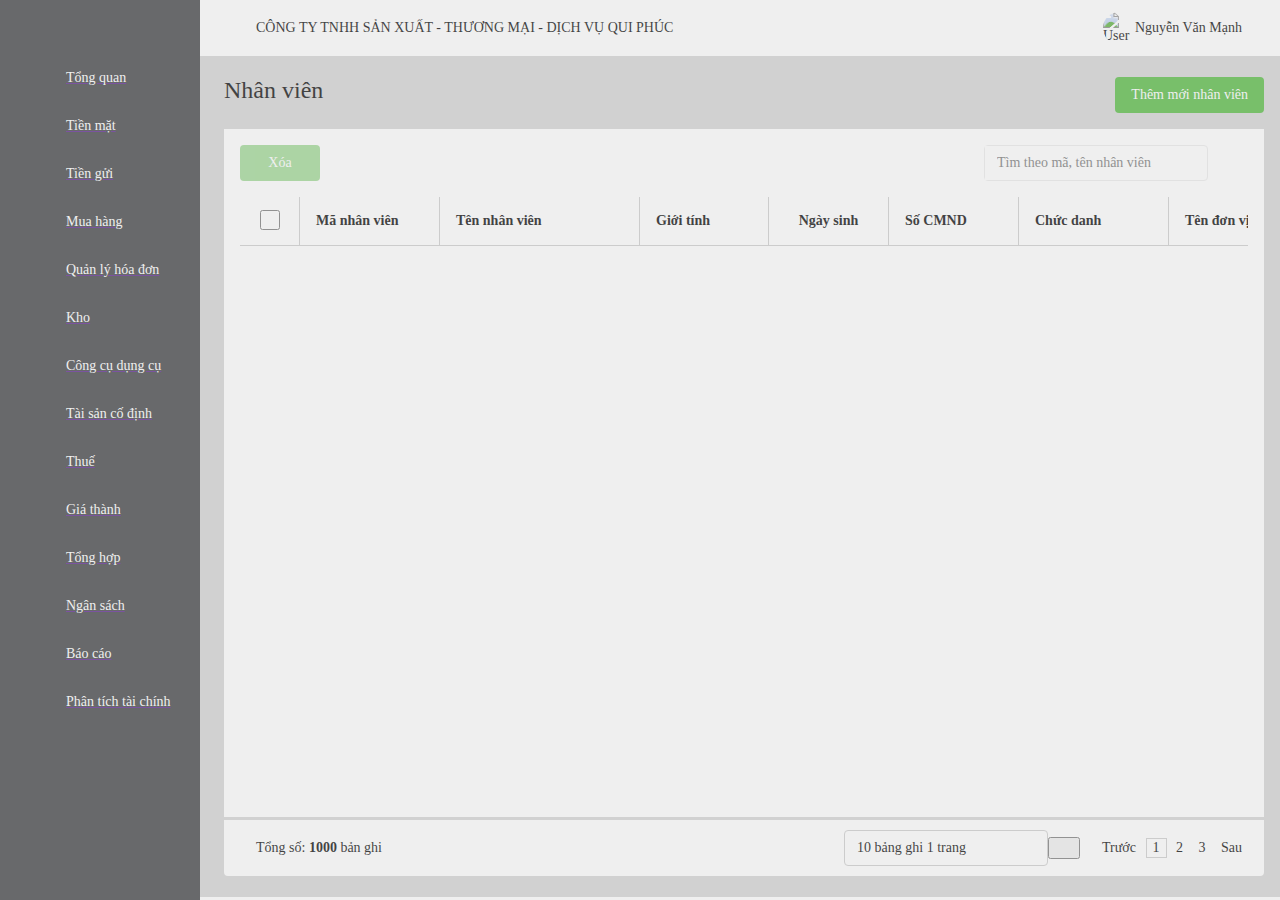
==== commit 8655016c: "cap nhat chuc nang xac nhan xoa dung" ====
--- a/index.html
+++ b/index.html
@@ -125,7 +125,7 @@
             <div class="page-content-header">
                 <div class="page-content-title">Nhân viên</div>
                 <div class="page-content-insert-btn">
-                    <button class="m-button js-open">Thêm mới nhân viên</button>
+                    <button class="m-button btn-add-epl">Thêm mới nhân viên</button>
                 </div>
             </div>
             <div class="page-content-body">
@@ -140,66 +140,41 @@
                                     placeholder="Tìm theo mã, tên nhân viên" />
                                 <div class=" m-icon-16 m-icon-search"></div>
                             </div>
-                            <div class="m-refresh-btn m-icon-24 m-icon-refresh"></div>
+                            <div class="m-btn-refresh m-icon-24 m-icon-refresh"></div>
                         </div>
                     </div>
 
                     <div class="wrap-table">
                         <table class="m-table" id="listEmployees">
                             <thead>
-                                 <tr>
+                                <tr>
                                     <th class="text-align-center">
-                                        <input id="choose-all" type="checkbox" onClick="chooseAll(this)">
+                                        <input id="choose-all" type="checkbox">
                                     </th>
-                                    <th class="text-align-left" fieldName="EmployeeCode" style="min-width:100px ;">Mã nhân viên</th>
-                                    <th class="text-align-left" fieldName="EmployeeName"style="min-width:200px ;">Tên nhân viên</th>
-                                    <th class="text-align-left" fieldName="Gender" style="min-width:70px ;">Giới tính</th>
-                                    <th class="text-align-center " fieldName="DateOfBirth">Ngày sinh</th>
-                                    <th class="text-align-left" title="Số chứng minh nhân dân" fieldName="IdentityNumber">Số CMND</th>
-                                    <th class="text-align-left" style="min-width:150px ;" fieldName="EmployeePosition">Chức danh</th>
-                                    <th class="text-align-left" fieldName="DepartmentName" style="min-width:150px ;">Tên đơn vị</th>
-                                    <th class="text-align-left" style="min-width:100px ;" fieldName="BankAccountNumber">Số tài khoản</th>
-                                    <th class="text-align-left" style="min-width:120px ;" fieldName="BankName">Tên ngân hàng</th>
-                                    <th class="text-align-left" style="min-width:200px ;" fieldName="BankBranchName">Chi nhánh ngân hàng</th>
-                                    <th class="text-align-center" style="min-width:100px; ">Chức năng</th>
+                                    <th class="text-align-left" fieldName="EmployeeCode" style="min-width:140px ;">Mã
+                                        nhân viên</th>
+                                    <th class="text-align-left" fieldName="EmployeeName" style="min-width:200px ;">Tên
+                                        nhân viên</th>
+                                    <th class="text-align-left" fieldName="Gender" style="min-width:129px ;">Giới tính
+                                    </th>
+                                    <th class="text-align-center " style="min-width:120px ;" fieldName="DateOfBirth">
+                                        Ngày sinh</th>
+                                    <th class="text-align-left" title="Số chứng minh nhân dân"
+                                        fieldName="IdentityNumber" style="min-width:130px ;">Số CMND</th>
+                                    <th class="text-align-left" style="min-width:150px ;" fieldName="EmployeePosition">
+                                        Chức danh</th>
+                                    <th class="text-align-left" fieldName="DepartmentName" style="min-width:150px ;">Tên
+                                        đơn vị</th>
+                                    <th class="text-align-left" style="min-width:130px ;" fieldName="BankAccountNumber">
+                                        Số tài khoản</th>
+                                    <th class="text-align-left" style="min-width:150px ;" fieldName="BankName">Tên ngân
+                                        hàng</th>
+                                    <th class="text-align-left" style="min-width:200px ;" fieldName="BankBranchName">Chi
+                                        nhánh ngân hàng</th>
+                                    <th class="text-align-center" style="min-width:110px; ">Chức năng</th>
                                 </tr>
                             </thead>
                             <tbody>
-                                <!-- <tr ondblclick="dblClickTrTable()">
-                                    <td class="text-align-center ">
-                                        <input type="checkbox" name="choose">
-                                    </td>
-                                    <td class="text-align-left">00001</td>
-                                    <td class="text-align-left">Nguyễn Mạnh Cường Đại</td>
-                                    <td class="text-align-left">Nam</td>
-                                    <td class="text-align-center">20/10/1990</td>
-                                    <td class="text-align-left">016894752</td>
-                                    <td class="text-align-left">Giảng viên</td>
-                                    <td class="text-align-left">Hệ thống thông tin</td>
-                                    <td class="text-align-left">01258456</td>
-                                    <td class="text-align-left">BIDV</td>
-                                    <td class="text-align-left">Từ Liêm - Hà Nội</td>
-                                    <td class="text-align-center show-contexMenu" style="z-index: 2;">
-                                        <div class="function-col">
-                                            <div class="function-col__update">
-                                                <button class="js-open">Sửa</button>
-                                            </div>
-                                            <div class="function-col__menu m-ml-8">
-                                                <button>
-                                                    <div class="m-icon-16 m-icon-arrow-down-blue ">
-                                                    </div>
-                                                </button>
-                                                <div class="child-multi-choices">
-                                                    <div class="replication  m-chil-dd">Nhân bản</div>
-                                                    <div class="delete m-chil-dd">Xóa</div>
-                                                    <div class="pause m-chil-dd">Ngưng sử dụng</div>
-                                                </div>
-                                            </div>
-                                        </div>
-                                    </td>
-                                </tr>
-                                 -->
-
                             </tbody>
                         </table>
                     </div>
@@ -210,11 +185,18 @@
                         </div>
                         <div class="m-paging-right">
                             <div class="m-paging-right-option">
-                                <select name="" id="">
-                                    <option value="10">10 bản ghi trên 1 trang</option>
-                                    <option value="20">20 bản ghi trên 1 trang</option>
-                                    <option value="30">30 bản ghi trên 1 trang</option>
-                                </select>
+                                <div class="dropdownlist">
+                                    <input class="input dropdownlist__input" type="text" value="10 bảng ghi 1 trang">
+                                    <button class=" btn-pagination" id="btn-">
+                                        <div class=" m-icon-arrow-dropdown m-icon-16" style="align-self: center"></div>
+                                    </button>
+                                    <div class="dropdownlist__data numbers-record-in-a-page bottom-100">
+                                        <div class="data-item">10 bản ghi 1 trang</div>
+                                        <div class="data-item">20 bản ghi 1 trang</div>
+                                        <div class="data-item">30 bản ghi 1 trang</div>
+                                        <div class="data-item">40 bản ghi 1 trang</div>
+                                    </div>
+                                </div>
                             </div>
                             <div class="m-paging-right-page">
                                 <button class="m-btn-first">Trước</button>
@@ -227,7 +209,7 @@
                     </div>
                 </div>
 
-                
+
             </div>
         </div>
     </div>
@@ -235,7 +217,7 @@
         <div class="m-popup-content">
             <div class="popup-header">
                 <div class="popup-title">
-                    <div class="popup-title-name">Thông tin nhân viên</div>
+                    <div class="popup-title-name"></div>
                     <label class="m-popup-checkbox display-f">
                         <input type="checkbox" class="m-input-checkbox-popup" tabindex="1" />
                         <span class="m-input-checkbox-label">Là khách hàng</span>
@@ -247,7 +229,7 @@
                 </div>
                 <div class="popup-close">
                     <div class="m-icon-24 m-icon-help" style="margin-right: 8px"></div>
-                    <div class="m-icon-24 m-icon-close m-close-add-popup js-close-form"  title="Đóng (ESC)"></div>
+                    <div class="m-icon-24 m-icon-close m-close-add-popup js-close-form" title="Đóng (ESC)"></div>
                 </div>
             </div>
             <div class="popup-content">
@@ -257,15 +239,16 @@
                             <div class="m-layout-form-40-60 display-f">
                                 <div class="m-input-form-40 m-pr-6 m-mb-24">
                                     <div class="display-f m-mb-8">
-                                        <div class="m-input-title-required ">Mã</div>
+                                        <div class="m-input-title-required m-input-title">Mã</div>
                                         <div class=" m-icon-require">&nbsp;*</div>
                                     </div>
                                     <input type="text" class="m-input-form required" name="EmployeeCode" maxlength="25"
-                                        propName="EmployeeCode" id="employeeID" tabindex="3" />
+                                        propName="EmployeeCode" id="employeeCode" tabindex="3" />
+                                    <div class="err-message err-id-employee"></div>
                                 </div>
                                 <div class="m-input-form-60 m-mb-24">
                                     <div class="display-f m-mb-8">
-                                        <div class="m-input-title-required">Tên</div>
+                                        <div class="m-input-title-required m-input-title">Tên</div>
                                         <div class=" m-icon-require">&nbsp;*</div>
                                     </div>
                                     <input type="text" class="m-input-form required " name="EmployeeName"
@@ -314,36 +297,38 @@
 
                             <div class="m-input-form-100 m-mb-24">
                                 <div class="display-f m-mb-8">
-                                    <div class="m-input-title-required">Đơn vị</div>
+                                    <div class="m-input-title-required m-input-title">Đơn vị</div>
                                     <div class=" m-icon-require">&nbsp;*</div>
                                 </div>
-                                <div class="dropdownlist">
-                                    <input type="hidden" name="DepartmentId" id="departmentID" propName="DepartmentId" />
-                                    <input class="input dropdownlist__input required"  onkeydown="return false;" name="DepartmentName"  
-                                    tabindex="7" 
-                                    id="departmentName"
-                                        propName="DepartmentName" type="text">
-
-                                    <div class="dropdownlist__button" id="btn-" >
+
+                                <div class="dropdownlist dropdown-department">
+                                    <input type="hidden" name="DepartmentId" id="departmentID"
+                                        propName="DepartmentId" />
+                                    <input class="input dropdownlist__input required" name="DepartmentName" tabindex="7"
+                                        readonly="true" id="departmentName" propName="DepartmentName" type="text">
+
+                                    <div class="dropdownlist__button btn-department" id="btn-" tabindex="8">
                                         <div class=" m-icon-arrow-dropdown m-icon-16"
                                             style="margin:0 auto; align-self: center;"></div>
                                     </div>
-                                    <div class="dropdownlist__data" >
+                                    <div class="dropdownlist__data top-100 dropdown-department">
                                         <div class="m-combo-menu-content">
-                                            <table class="m-menu-table"  >
-                                                <tbody class="m-menu-items m-departments-list"></tbody>
+                                            <table class="m-menu-table">
+                                                <tbody class="m-menu-items m-departments-list "></tbody>
                                             </table>
                                         </div>
                                     </div>
                                 </div>
+                                <div class="err-message err-department-not-null"></div>
+
                             </div>
                             <div class="m-input-form-100 m-mb-24">
                                 <div class="m-mb-8">
                                     <div class="m-input-title">Chức danh</div>
                                 </div>
                                 <input type="text" class="m-input-form" name="EmployeePosition" id="position"
-                                    maxlength="128" propName="EmployeePosition" tabindex="10" />
-                                <div class="err-message">Không để trống</div>
+                                    maxlength="128" propName="EmployeePosition" tabindex="11" />
+                                <div class="err-message"></div>
                             </div>
                         </div>
                         <div class="m-col-2">
@@ -355,16 +340,16 @@
                                         </div>
                                     </div>
                                     <input type="text" class="m-input-form" name="IdentityNumber" id="identityNumber"
-                                        maxlength="20" propName="IdentityNumber" tabindex="8" />
-                                    <div class="err-message">Không để trống</div>
+                                        maxlength="20" propName="IdentityNumber" tabindex="9" />
+                                    <div class="err-message"></div>
                                 </div>
                                 <div class="m-input-form-40 m-mb-24">
                                     <div class="m-mb-8">
                                         <div class="m-input-title">Ngày cấp</div>
                                     </div>
                                     <input type="date" class="m-input-form" name="IdentityDate" id="identityDate"
-                                        propName="IdentityDate" tabindex="9" />
-                                    <div class="err-message">Không để trống</div>
+                                        propName="IdentityDate" tabindex="10" />
+                                    <div class="err-message"></div>
                                 </div>
                             </div>
                             <div class="m-input-form-100 m-mb-24">
@@ -372,7 +357,7 @@
                                     <div class="m-input-title">Nơi cấp</div>
                                 </div>
                                 <input type="text" class="m-input-form" name="IdentityPlace" id="identityPlace"
-                                    propName="IdentityPlace" tabindex="11" />
+                                    propName="IdentityPlace" tabindex="12" />
                                 <div class="err-message">Không để trống</div>
                             </div>
                         </div>
@@ -383,7 +368,7 @@
                                 <div class="m-input-title">Địa chỉ</div>
                             </div>
                             <input type="text" class="m-input-form m-input-form-100 " name="Address" propName="Address"
-                                id="address" tabindex="12" />
+                                id="address" tabindex="13" />
                             <div class="err-message">Không để trống</div>
                         </div>
                     </div>
@@ -394,7 +379,7 @@
                                 <div class="m-input-title" title="Điện thoại di động">ĐT di động</div>
                             </div>
                             <input type="text" class="m-input-form" name="TelephoneNumber" id="telephoneNumber"
-                                propName="TelephoneNumber" tabindex="13" />
+                                propName="TelephoneNumber" tabindex="14" />
                             <div class="err-message">Không để trống</div>
                         </div>
 
@@ -403,7 +388,7 @@
                                 <div class="m-input-title " title="Điện thoại cố định">ĐT cố định</div>
                             </div>
                             <input type="text" class="m-input-form" name="PhoneNumber" id="phoneNumber"
-                                propName="PhoneNumber" tabindex="14" />
+                                propName="PhoneNumber" tabindex="15" />
                             <div class="err-message">Không để trống</div>
                         </div>
                         <div class="m-input-form-33 m-pr-6">
@@ -411,7 +396,7 @@
                                 <div class="m-input-title">Email</div>
                             </div>
                             <input type="text" id="emailEmployee" class="m-input-form " name="Email" propName="Email"
-                                tabindex="15" />
+                                tabindex="16" />
                             <div class="err-message"></div>
                         </div>
                     </div>
@@ -422,35 +407,36 @@
                                 <div class="m-input-title">Tài khoản ngân hàng</div>
                             </div>
                             <input type="text" class="m-input-form" name="BankAccountNumber" id="bankAccount"
-                                propName="BankAccountNumber" tabindex="16" />
+                                propName="BankAccountNumber" tabindex="17" />
+                            <div class="err-message"></div>
+                        </div>
+                        <div class="m-input-form-33 m-pr-6">
+                            <div class="m-mb-8">
+                                <div class="m-input-title">Tên ngân hàng</div>
+                            </div>
+                            <input type="text" class="m-input-form" id="bankName" name="BankName" propName="BankName"
+                                tabindex="18" />
                             <div class="err-message">Không để trống</div>
                         </div>
                         <div class="m-input-form-33 m-pr-6">
                             <div class="m-mb-8">
-                                <div class="m-input-title">Tên ngân hàng</div>
-                            </div>
-                            <input type="text" class="m-input-form" id="bankName" name="BankName" propName="BankName"
-                                tabindex="17" />
-                            <div class="err-message">Không để trống</div>
-                        </div>
-                        <div class="m-input-form-33 m-pr-6">
-                            <div class="m-mb-8">
                                 <div class="m-input-title">Chi nhánh</div>
                             </div>
                             <input type="text" class="m-input-form" id="bankBranch" name="BankBranchName"
-                                propName="BankBranchName" tabindex="18" />
+                                propName="BankBranchName" tabindex="19" />
                             <div class="err-message">Không để trống</div>
                         </div>
                     </div>
 
                     <div class="m-form-footer">
                         <div class="m-form-part-cancel">
-                            <button class="m-btn js-close-form" tabindex="19">Hủy</button>
+                            <button class="m-btn js-close-form" tabindex="22"
+                                onkeydown="stopTabIndex(event)">Hủy</button>
                         </div>
                         <div class="m-form-part-submit">
-                            <button class=" m-btn" tabindex="20">Cất</button>
-                            <button id="btnAddEmployee" class="m-button m-btn-insert-and-reload" tabindex="21"
-                                onkeydown="stopTabIndex(event)">Cất và Thêm</button>
+                            <button class=" m-btn" tabindex="21" id="btnAddEmployee">Cất</button>
+                            <button id="btnAddAndResetEpl" class="m-button m-btn-insert-and-reload" tabindex="20">Cất và
+                                Thêm</button>
                         </div>
                     </div>
 
@@ -501,7 +487,7 @@
                         <div class="m-dialog-line"></div>
                         <div class="m-dialog-footer">
                             <button
-                                class="m-button m-button-secondary m-close-delete-warning m-button-size-default m-button-border-false">
+                                class="m-button m-button-secondary m-close-delete-warning m-button-size-default m-button-border-false m-button-no">
                                 <div class="m-button-text">Không</div>
                             </button>
                             <button class="m-button m-confirm-delete m-button-size-default m-button-border-false">
@@ -551,30 +537,30 @@
         </div>
     </div>
     <!-- Dialog thông báo thành công-->
-    <div class="m-dialog m-employee-success" hidden>
+    <!-- <div class="m-dialog m-employee-success" hidden >
         <div class="m-dialog-box">
             <div class="m-dialog-center">
                 <div class="m-dialog-background"></div>
-                <div class="m-dialog-drag">
-                    <div class="m-dialog-message">
-                        <div class="m-dialog-content">
-                            <div class="m-content-icon">
-                                <div class="m-icon-48 m-icon-success"></div>
-                            </div>
-                            <div class="m-content-message"></div>
-                        </div>
-                        <div class="m-dialog-line"></div>
-                        <div class="m-dialog-footer">
-                            <button class="m-button m-close-success-dialog m-button-size-default m-button-border-false js-close-dialog">
-                                <div class="m-button-text ">Đóng</div>
-                            </button>
-                        </div>
-                    </div>
-                </div>
-            </div>
-        </div>
-    </div>
-
+                
+            </div>
+        </div>
+    </div> -->
+    <div class="m-employee-success">
+        <div class="m-dialog-message-success">
+            <div class="m-dialog-content">
+                <div class="m-content-icon">
+                    <div class="m-icon-48 m-icon-success"></div>
+                </div>
+                <div class="m-content-message-success" ></div>
+            </div>
+            <div class="m-dialog-line"></div>
+            <!-- <div class="m-dialog-footer">
+                <button class="m-button  m-button-size-default m-button-border-false js-close-dialog">
+                    <div class="m-button-text ">Đóng</div>
+                </button>
+            </div> -->
+        </div>
+    </div>
     <!-- Progress khi load dữ liệu -->
     <div class="loading-data">
         <img src="./assets/loading.svg" alt="" class="img-loading">
